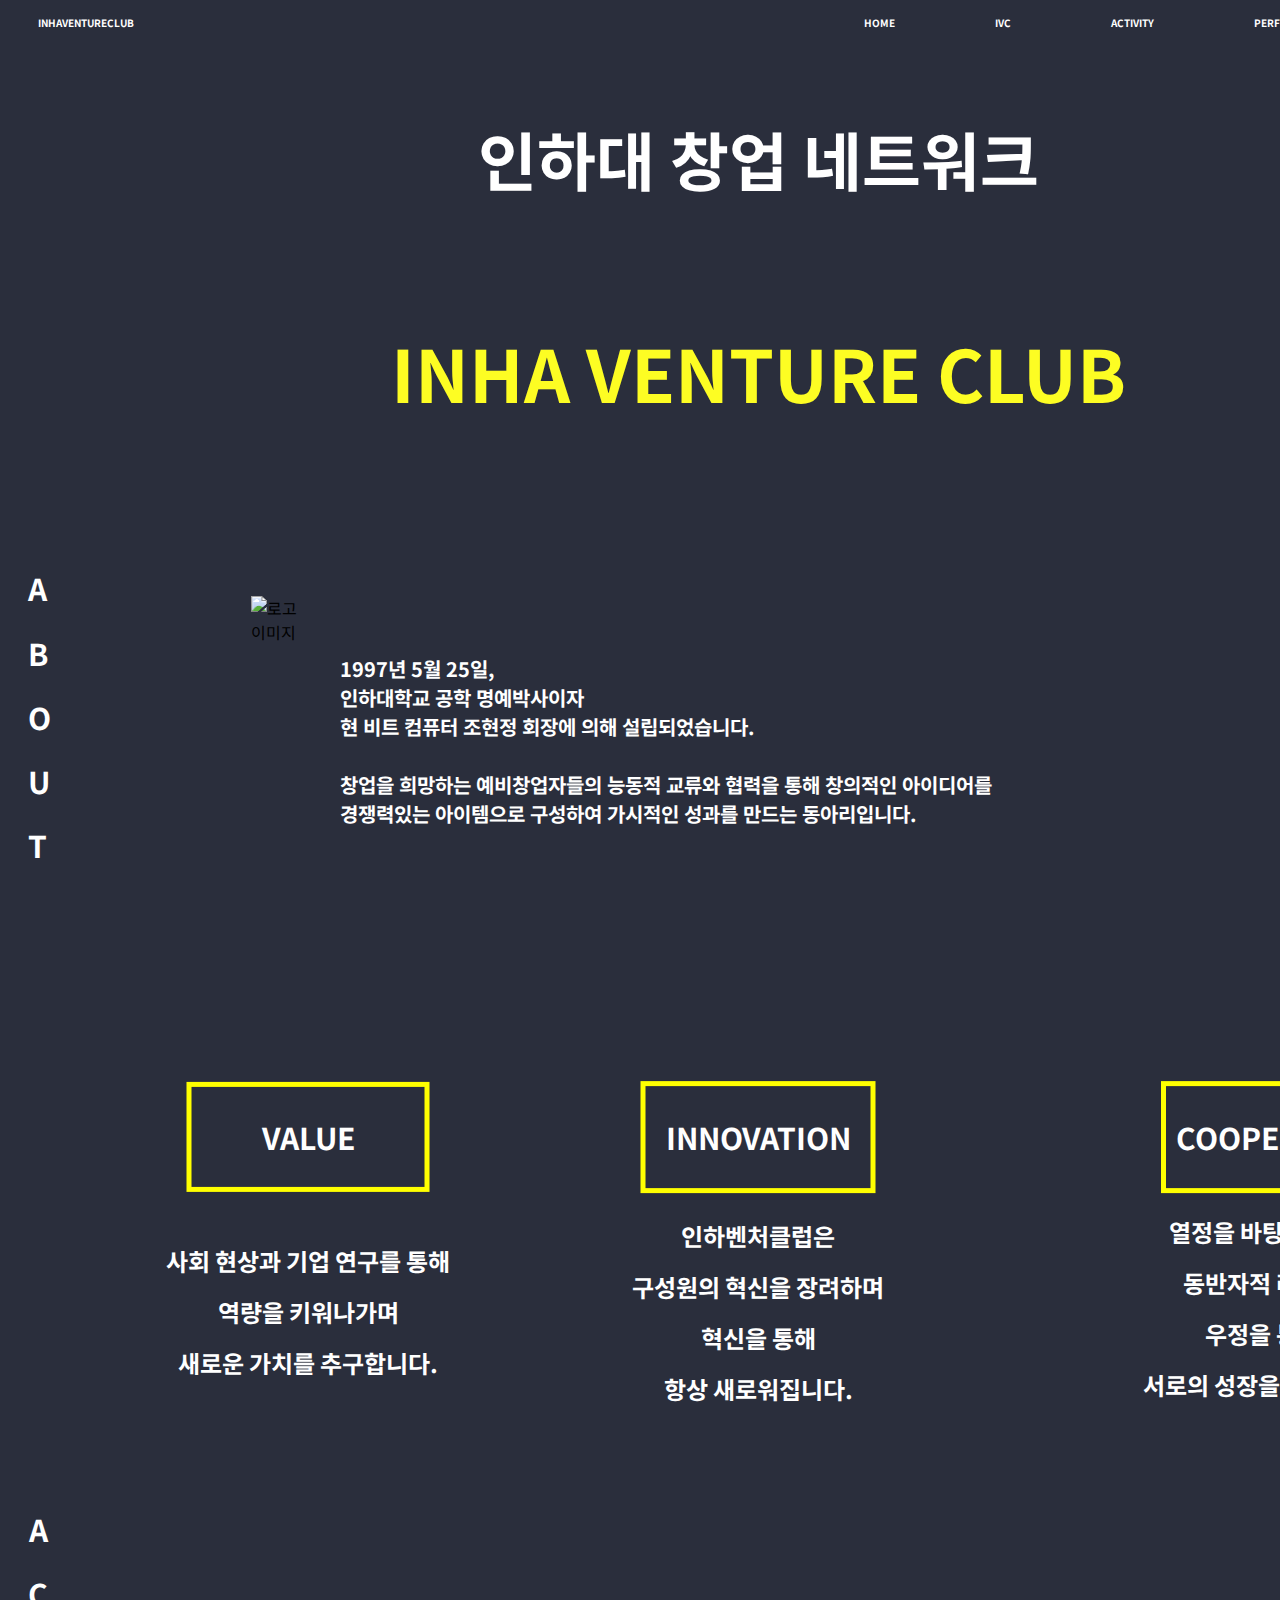
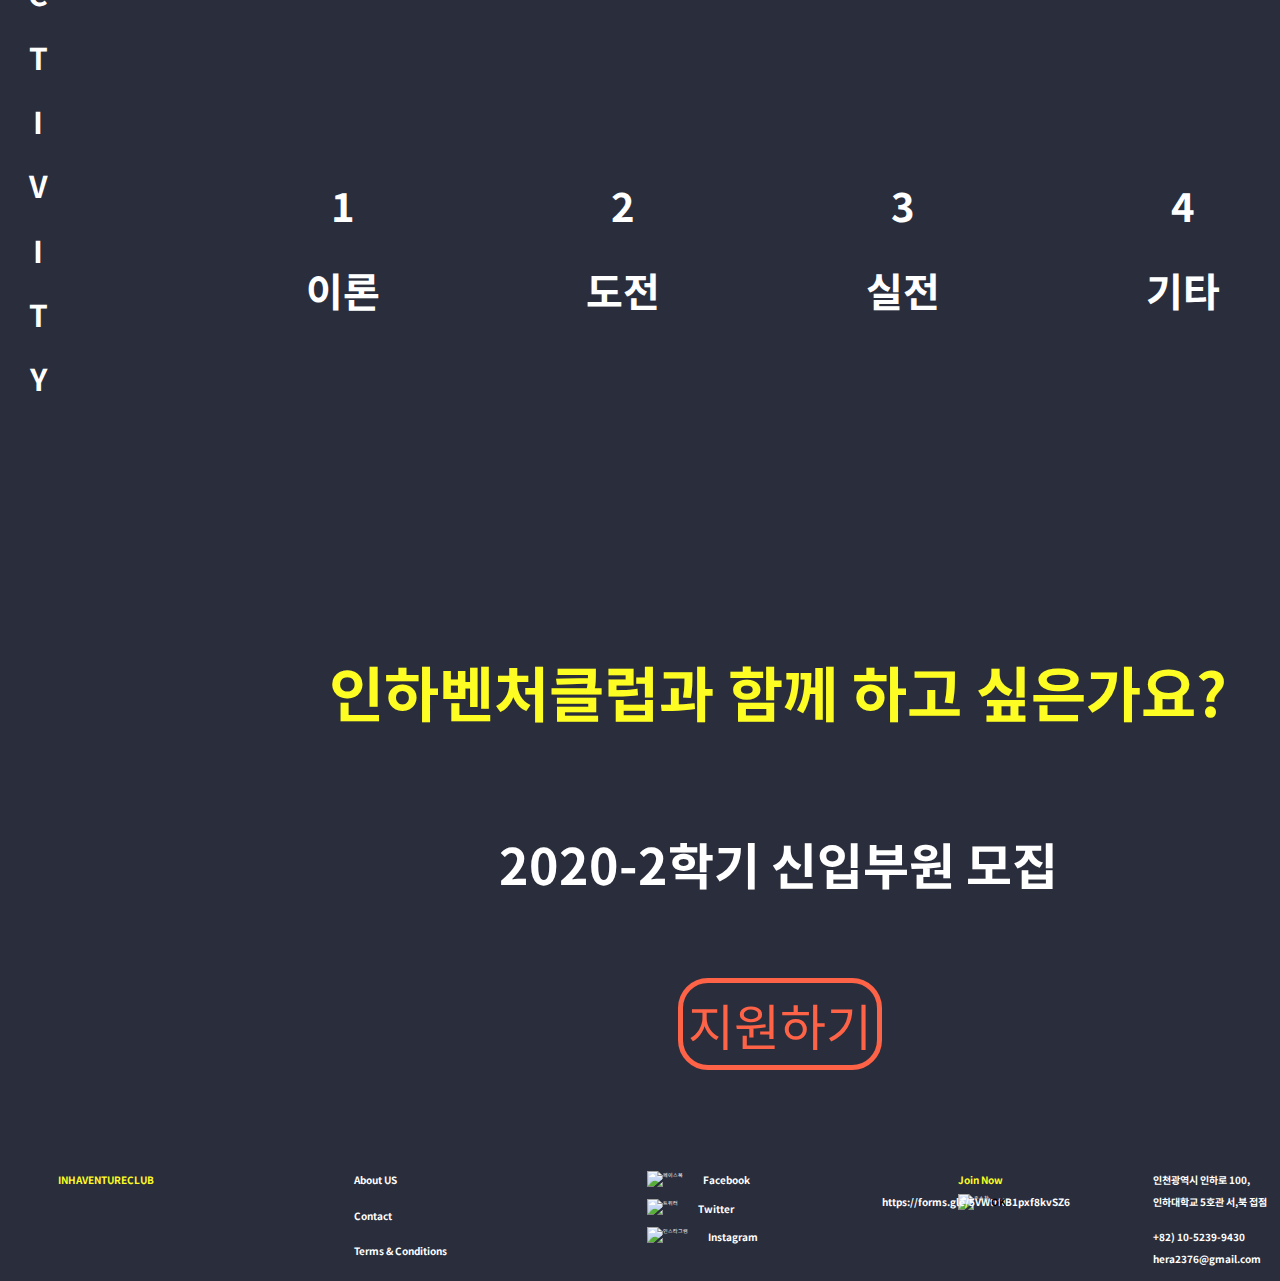
==== index.html @ 72e023e8 "start" ====
<!DOCTYPE html>
<html>
<head>
    <meta charset="UTF-8">
    <link href="https://fonts.googleapis.com/css2?family=Noto+Sans+KR&display=swap" rel="stylesheet">
<title>인하벤처클럽</title>
    <style>
        body{
            background-color: #2a2e3c;
            width :1000px;
            font-family: 'Noto Sans KR', sans-serif;

        }
        .img{
            position: relative;
            background-image: url(eagle.png);
            height: 500px;
            width: 1500px;
            background-size: cover;
        }
        .join1{
            position: relative;
            background-size: cover;
        }
        .join2{
            position: absolute;
            top:45%;
            left:41%;
            transform: translate(-50%, -50%);
            font-size:5px;
            color: white;
            z-index: 2;

        }
        .join3{
            position: absolute;
            top:45%;
            left:90%;
            transform: translate(-50%, -50%);
            font-size:5px;
            z-index: 2;
            color: black;
        }

        .img .content{
            position: absolute;
            top:50%;
            left:50%;
            transform: translate(-50%, -50%);
            font-size:2rem;
            color: white;
            z-index: 2;
            text-align: center;
        }

        .img .content1{
            position: absolute;
            top:65%;
            left:50%;
            transform: translate(-50%, -50%);
            font-size:3rem;
            color: #fdfd23;
            z-index: 2;
            text-align: center;
        }

        .img1{
            position: relative;
            background-image: url(main.png);
            height: 500px;
            width: 1500px;
            margin-top: 100px;
            background-size: cover;
        }
        .img1 .content2{
            position: absolute;
            top:30%;
            left:20%;
            transform: translate(-50%, -50%);
            font-size:15px;
            color: white;
            z-index: 2;
            padding-left: 70px;
            padding-right: 70px;
            padding-top: 8px;
            padding-bottom: 8px;
            text-align: center;
            border : solid 5px yellow;
        }
        .img1 .content2:hover{
            color: skyblue;
            border : 5px solid skyblue
        }
        .img1 .content3:hover{
            color: skyblue;
            border : 5px solid skyblue
        }
        .img1 .content4:hover{
            color: skyblue;
            border : 5px solid skyblue
        }

        .img1 .content21 {
            position: absolute;
            top: 65%;
            left: 20%;
            transform: translate(-50%, -50%);
            font-size: 12px;
            color: white;
            z-index: 2;
            padding-left: 110px;
            padding-right: 110px;
            padding-top: 8px;
            padding-bottom: 8px;
            text-align: center;}


        .img1 .content3{
            position: absolute;
            top:30%;
            left:50%;
            transform: translate(-50%, -50%);
            font-size:20px;
            color: white;
            z-index: 2;
            padding-left: 20px;
            padding-right: 20px;
            padding-top: 4px;
            padding-bottom: 4px;
            text-align: center;
            border : solid 5px yellow;
        }
        .img1 .content31{
            position: absolute;
            top:65%;
            left:50%;
            transform: translate(-50%, -50%);
            font-size:12px;
            color: white;
            z-index: 2;
            padding-left: 110px;
            padding-right: 110px;
            padding-top: 8px;
            padding-bottom: 8px;
            text-align: center;
        }
        .img1 .content4{
            position: absolute;
            top:30%;
            left:85%;
            transform: translate(-50%, -50%);
            font-size:20px;
            color: white;
            z-index: 2;
            padding-left: 10px;
            padding-right: 10px;
            padding-top: 4px;
            padding-bottom: 4px;
            text-align: center;
            border : solid 5px yellow;
        }

        .img1 .content41{
            position: absolute;
            top:70%;
            left:80%;
            transform: translate(-25%, -63%);
            font-size:12px;
            color: white;
            z-index: 2;
            text-align: center;
        }
        .img1 .st{
            position: absolute;
            left: 97%;

            z-index: 2;
            font-size:15px;
            color: white;
            text-align: center;
        }
        .yo .st1{
            font-size:15px;
            color: white;
            z-index: 2;
           margin-left: 20px;

        }



        #intro1{
            width: 100%;
            height: 80px;

            font-size: 60px;
            text-align: center;
            color: #fdfd23;

        }
        #intro2{
            width: 100%;
            height: 67px;
            font-size: 50px;
            text-align: center;
            color: #ffffff;
        }

        .yo p{
            font-size:20px;
            color:white;
            font-weight:bold;
            height: 250px;
            width: 1250px;
            margin-top: 50px;
    margin-left: 40px;


        }

#test_btn1{
    border-top-left-radius:30px;
    border-bottom-left-radius:30px;
    border-bottom-right-radius:30px;
    border-top-right-radius:30px;
    margin-right:-4px;
    font-size:50px;
    font-family: 'Noto Sans KR', sans-serif;
}
#btn_group button{
    border:5px solid tomato;
    background-color: rgba(0,0,0,0);
    color:tomato;
    padding:5px;
    transition: 0.5s;
    transition-duration: 0.5s;


}
#btn_group button:hover{
    color:#ffd700;
    border:5px solid #ffd700;

}

        .img51{
            position: relative;
            background-image: url(i1.png);
            margin-top: 60px;
            height: 600px;
            width: 250px;

            background-size: cover;
            display:inline-block;

        }
        .img51:hover{
            filter: brightness(200%);
        }
        .img51 .content51{
            position: absolute;
            top:50%;
            left:50%;
            transform: translate(-50%, -50%);
            font-size:20px;
            color: white;
            z-index: 3;
            text-align: center;



        }
        .wrap .st2{

            font-size:15px;
            color: white;
            z-index: 2;
            margin-left: 20px;
        }

        .img52{
            position: relative;
            background-image: url(i2.png);
            margin-left: 30px;
            margin-top: 60px;
            height: 600px;
            width: 250px;
            background-size: cover;
            display:inline-block;
        }
        .img52:hover{
            filter: brightness(200%);
        }
        .img52 .content52{
            position: absolute;
            top:50%;
            left:50%;
            transform: translate(-50%, -50%);
            font-size:20px;
            color: white;
            z-index: 2;
            text-align: center;

        }
        .img53{
            position: relative;
            background-image: url(i3.png);
            margin-left: 30px;
            margin-top: 60px;
            height: 600px;
            width: 250px;
            background-size: cover;
            display:inline-block;
        }
        .img53:hover{
            filter: brightness(200%);
        }
        .img53 .content53{
            position: absolute;
            top:50%;
            left:50%;
            transform: translate(-50%, -50%);
            font-size:20px;
            color: white;
            z-index: 1;
            text-align: center;

        }
        .img54{
            position: relative;
            background-image: url(i4.png);
            margin-left: 30px;
            margin-top: 60px;
            height: 600px;
            width: 250px;
            background-size: cover;
            display:inline-block;
        }
        .img54:hover{
            filter: brightness(200%);
        }
        .img54 .content54{
            position: absolute;
            top:50%;
            left:50%;
            transform: translate(-50%, -50%);
            font-size:20px;
            color: white;
            z-index: 2;
            text-align: center;

        }
        .wrap{
          display: flex;
            text-align: center;
        }
        .yo{
            display:flex;
        }
        .logo1{
            margin-left: 200px;
            margin-top: 50px;
        }
        .last1{
            display: flex;

        }
        .last1 .st3{
            font-size:15px;
            color: white;
            z-index: 2;
            margin-left: 1450px;
            margin-top: 50px;
        }
        .last1 .last{
            display: inline-block;
            position: absolute;
           margin-left: 270px;
        }
        .bot{
            margin-top: 100px;
            color: white;
            font-size: 5px;
            display: flex;
            width: 1500px;
        }
        .bot1{
            margin-left: 50px;
            color: #fdfd23;
        }
        .bot2{
            margin-left: 200px;

        }
        .bot3{
            margin-left: 200px;

        }
        .bot4{
            margin-left: 200px;

        }
        .bot5{
            margin-left: 150px;

         }
        .bi1{
            display: flex;
        }
        .bi1 .bi1t{
            margin-left: 20px;
        }
        .bi2{
            display: flex;
        }
        .bi2 .bi2t{
            margin-left: 20px;
        }
        .bi3{
            display: flex;
        }
        .bi3 .bi3t{
            margin-left: 20px;
        }
        .ib1{
            margin-top: 5px;
        }
        .ib2{
            margin-top: 5px;
        }
        .ib3{
            margin-top: 5px;
        }
        .join{
            color: #fdfd23;
        }
        .de{display: flex;
            margin-left: 170px;
        }
        .up{
            display: flex;
            font-size: 7px;
            color: white;
            margin-bottom: 10px;
        }
        .up .up0{
            margin-right: 550px;
            margin-left: 30px;
        }
        .up .up1{
            margin-left: 180px;
        }
        .up .up2{
            margin-left: 100px;
        }
        .up .up3{
            margin-left: 100px;
        }
        .up .up4{
            margin-left: 100px;
        }
        .up .up5{
            margin-left: 100px;
        }
        a:link {text-decoration: none; font-size: 5px; color: white; }
        a:visited {text-decoration: none; color: white; }
        a:active {text-decoration: none; color: white; }
        a:hover {text-decoration: none; color: orange; }


    </style>

</head>

<body>
<div class="up">
    <div class ="up0">
        <a href="index.html"><h1>INHAVENTURECLUB</h1></a>
    </div>
    <div class="up1">
        <a href="index.html"><h1>HOME</h1></a>
    </div>
    <div class="up2">
        <a href="index.html"><h1>IVC</h1></a>
    </div>
    <div class="up3">
        <a href="index.html"><h1>ACTIVITY</h1></a>
    </div>
    <div class="up4">
        <a href="index.html"><h1>PERFORMANCE</h1></a>
    </div>
    <div class="up5">
        <a href="index.html"><h1>NEWS</h1></a>
    </div>
</div>
<div class="img" >
    <div class="content"  >
        <h1>인하대 창업 네트워크</h1><br><br><br><br><br><br>
    </div>
        <div class="content1">
        <h2>INHA VENTURE CLUB</h2>

    </div>
</div>
<div class="yo">
<div class="st1" >
    <h1>A</h1><h1>B</h1><h1>O</h1><h1>U</h1><h1>T</h1>
</div>
<div class="logo1">
<img src="logo.png" alt="로고이미지" width="270px" height="270px" >
</div>
    <p>
    <br><br>
1997년 5월 25일,<br>
    인하대학교 공학 명예박사이자<br>
    현 비트 컴퓨터 조현정 회장에 의해 설립되었습니다.<br><br>
    창업을 희망하는 예비창업자들의 능동적 교류와 협력을 통해 창의적인 아이디어를 경쟁력있는 아이템으로 구성하여
    가시적인 성과를 만드는 동아리입니다.
</p>
</div>
<div class="img1">
    <div class="st" >
        <h1>V</h1><h1>I</h1><h1>S</h1><h1>I</h1><h1>O</h1><h1>N</h1>
    </div>
    <div class="content2">
        <h1>VALUE</h1>
    </div>
    <div class="content21">
        <h1>사회 현상과 기업 연구를 통해</h1>
        <h1>역량을 키워나가며</h1>
        <h1>새로운 가치를 추구합니다.</h1>
    </div>
    <div class="content3">
        <h2>INNOVATION</h2>
    </div>
    <div class="content31">
        <h1>인하벤처클럽은</h1>
        <h1>구성원의 혁신을 장려하며</h1>
        <h1>혁신을 통해</h1>
        <h1>항상 새로워집니다.</h1>
    </div>
    <div class="content4">
        <h2>COOPERATION</h2>
    </div>
    <div class="content41">
        <h1>열정을 바탕으로 뭉쳐 </h1>
        <h1>동반자적 라이벌적</h1>
        <h1>우정을 통하여</h1>
        <h1>서로의 성장을 도모합니다.</h1>
    </div>
</div>
    <div class="wrap">
        <div class="st2" >
            <h1>A</h1><h1>C</h1><h1>T</h1><h1>I</h1><h1>V</h1><h1>I</h1><h1>T</h1><h1>Y</h1>
        </div>
        <div class="de">
    <div class="img51">

    <div class ="content51" >
        <h1>1</h1>
        <h1>이론</h1>
    </div>
    </div>
    <div class ="img52">
    <div class ="content52">
        <h1>2</h1>
        <h1>도전</h1>
    </div>
    </div>

        <div class ="img53">
    <div class ="content53">
        <h1>3</h1>
        <h1>실전</h1>
    </div>
     </div>

     <div class ="img54">
    <div class ="content54">
        <h1>4</h1>
        <h1>기타</h1>
        </div>
    </div>
</div>
    </div>

<div class="last1">
    <div class="st3" >
        <h1>C</h1><h1>O</h1><h1>N</h1><h1>T</h1><h1>A</h1><h1>C</h1><h1>T</h1>
    </div>
<div class="last" style="width: 1000px">
<div>
    <h5 id="intro1" >인하벤처클럽과 함께 하고 싶은가요?</h5>
    <h5 id="intro2">2020-2학기 신입부원 모집</h5>
</div>

    <div id="btn_group" style="text-align: center">
        <a href=https://docs.google.com/forms/d/e/1FAIpQLSdSGxU7N3dduKYbQwfWUfFiSwfqQGoXNX9M0dOvYwYm5qp2Rg/formResponse target="_blank"> <button id="test_btn1">지원하기</button></a>
    </div>
</div>
</div>
<div class="bot">
    <div class ="bot1">
    <h1>INHAVENTURECLUB</h1>
    </div>
    <div class ="bot2">
        <div id="top"><a href="https://local.sec.samsung.com/comLocal/sec/dps/centerMain.do"><h1>About US</h1></a></div>

        <br><div id="center"><a href="."><h1>Contact</h1></a></div><br>
        <div id="bottom"><a href="."><h1>Terms & Conditions</h1></a></div>
    </div>

    <div class ="bot3">
        <div class ="bi1">
            <div class ="ib1">
                <a href=https://local.sec.samsung.com/comLocal/sec/dps/centerMain.do" target="_blank"><img src="facebook.PNG" alt="페이스북" width="15pt" height="15pt"></a>
            </div>
                <div class="bi1t">
                    <a href="https://local.sec.samsung.com/comLocal/sec/dps/centerMain.do" target="_blank"><h1>Facebook</h1></a>
        </div>
        </div>
        <div class ="bi2">
            <div class ="ib2">
                <a href="https://local.sec.samsung.com/comLocal/sec/dps/centerMain.do" target="_blank"><img src="twitter.PNG" alt="트위터"  width="15pt" height="15pt"></a>
            </div>
            <div class="bi2t">
                <a href="https://local.sec.samsung.com/comLocal/sec/dps/centerMain.do" target="_blank"><h1>Twitter</h1></a>
            </div>
        </div>
            <div class ="bi3">

                <div class ="ib3">
                    <a href="https://local.sec.samsung.com/comLocal/sec/dps/centerMain.do" target="_blank"> <img src="instagram.PNG" alt="인스타그램"  width="15pt" height="15pt"></a>
                </div>

                    <div class="bi3t">
                        <a href="https://local.sec.samsung.com/comLocal/sec/dps/centerMain.do" target="_blank"><h1>Instagram</h1></a>
                    </div>
            </div>
    </div>
    
    <div class ="bot4">
        <div class ="join">
        <h1>Join Now</h1>
        </div>

        <div class="join1">
        <img src="address.png" alt="주소창" width="250px" height="30px">

            <div class="join2">
                <a href ="https://docs.google.com/forms/d/e/1FAIpQLSdSGxU7N3dduKYbQwfWUfFiSwfqQGoXNX9M0dOvYwYm5qp2Rg/formResponse" target ="_blank"><h1>https://forms.gle/5VWtrNB1pxf8kvSZ6</h1></a>
            </div>

            <div class="join3">
                <a href=https://docs.google.com/forms/d/e/1FAIpQLSdSGxU7N3dduKYbQwfWUfFiSwfqQGoXNX9M0dOvYwYm5qp2Rg/formResponse target ="_blank" > <h1 style = color:black>OK</h1></a>
            </div>

        </div>

    </div>

    <div class ="bot5">
        <h1>인천광역시 인하로 100,</h1>
        <h1>인하대학교 5호관 서,북 접점</h1><br>
        <h1>+82) 10-5239-9430</h1>
        <h1>hera2376@gmail.com</h1>
    </div>
</div>

</body>

</html>
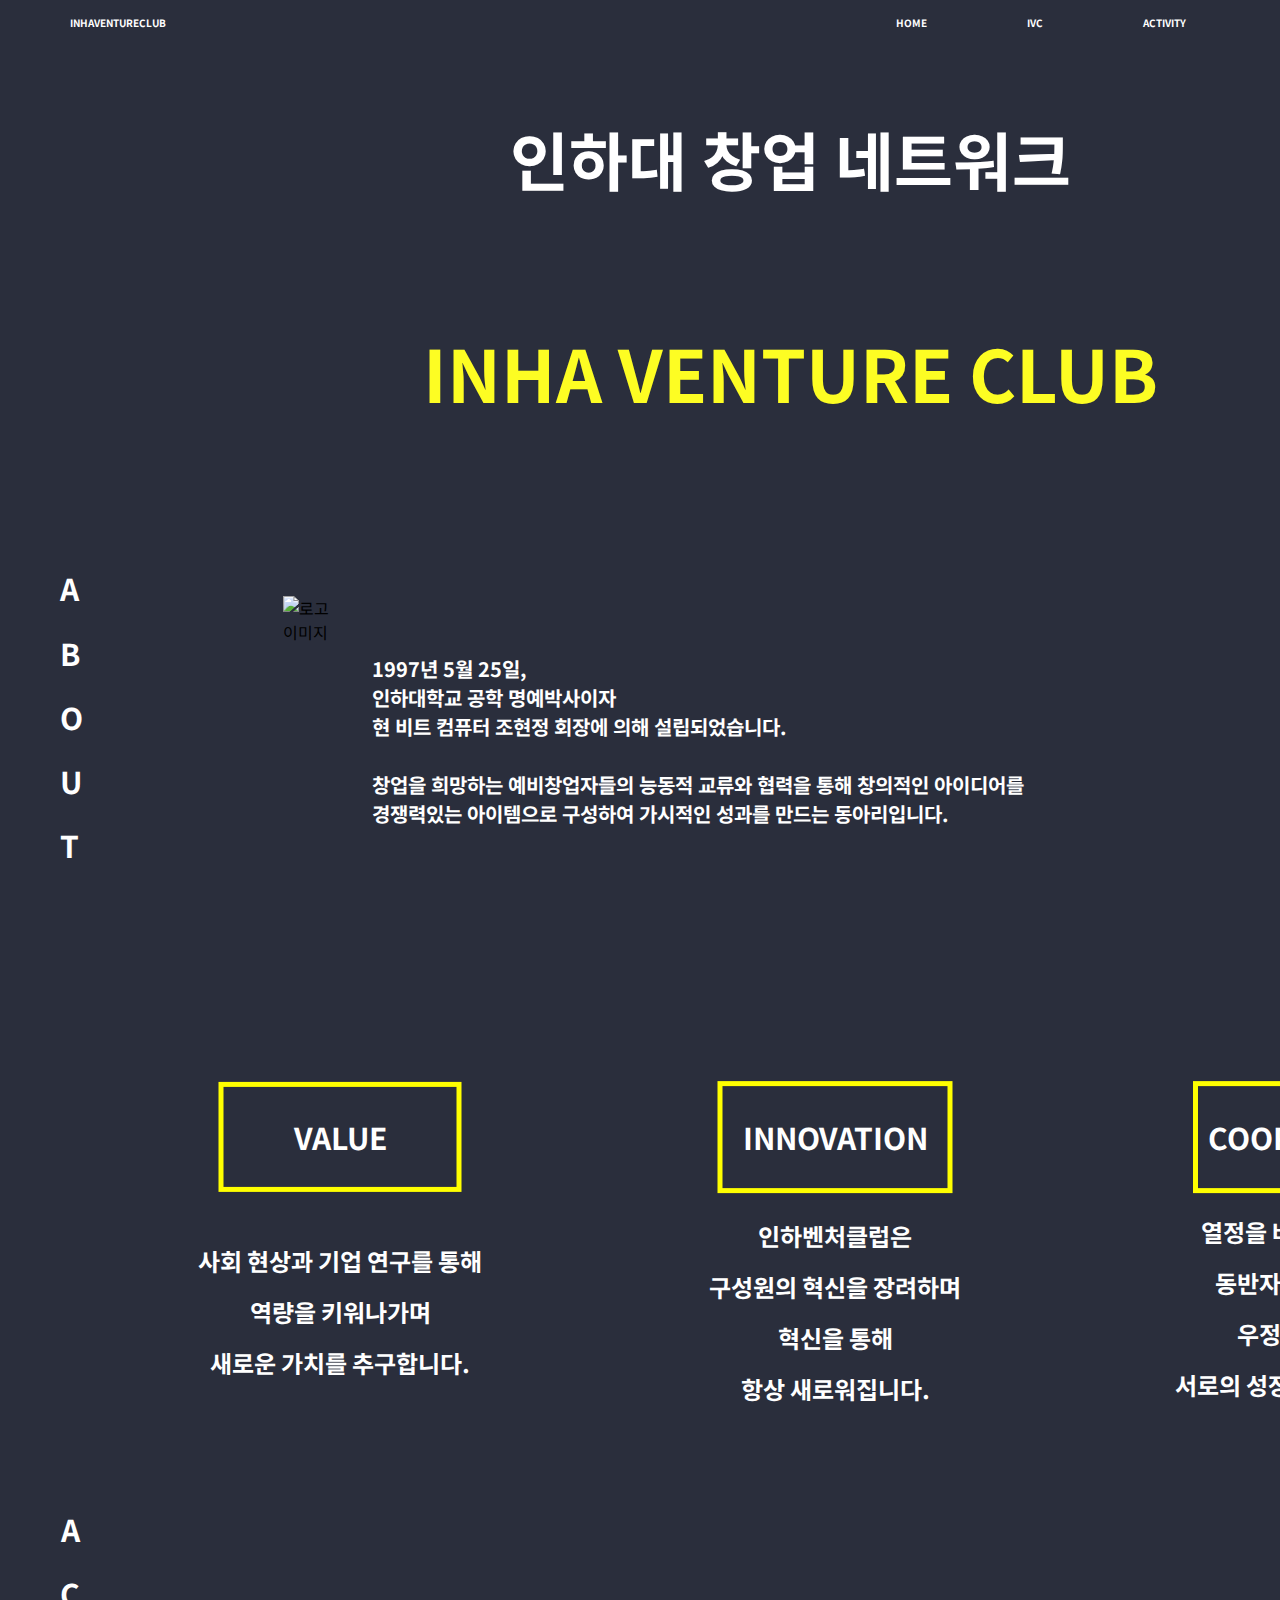
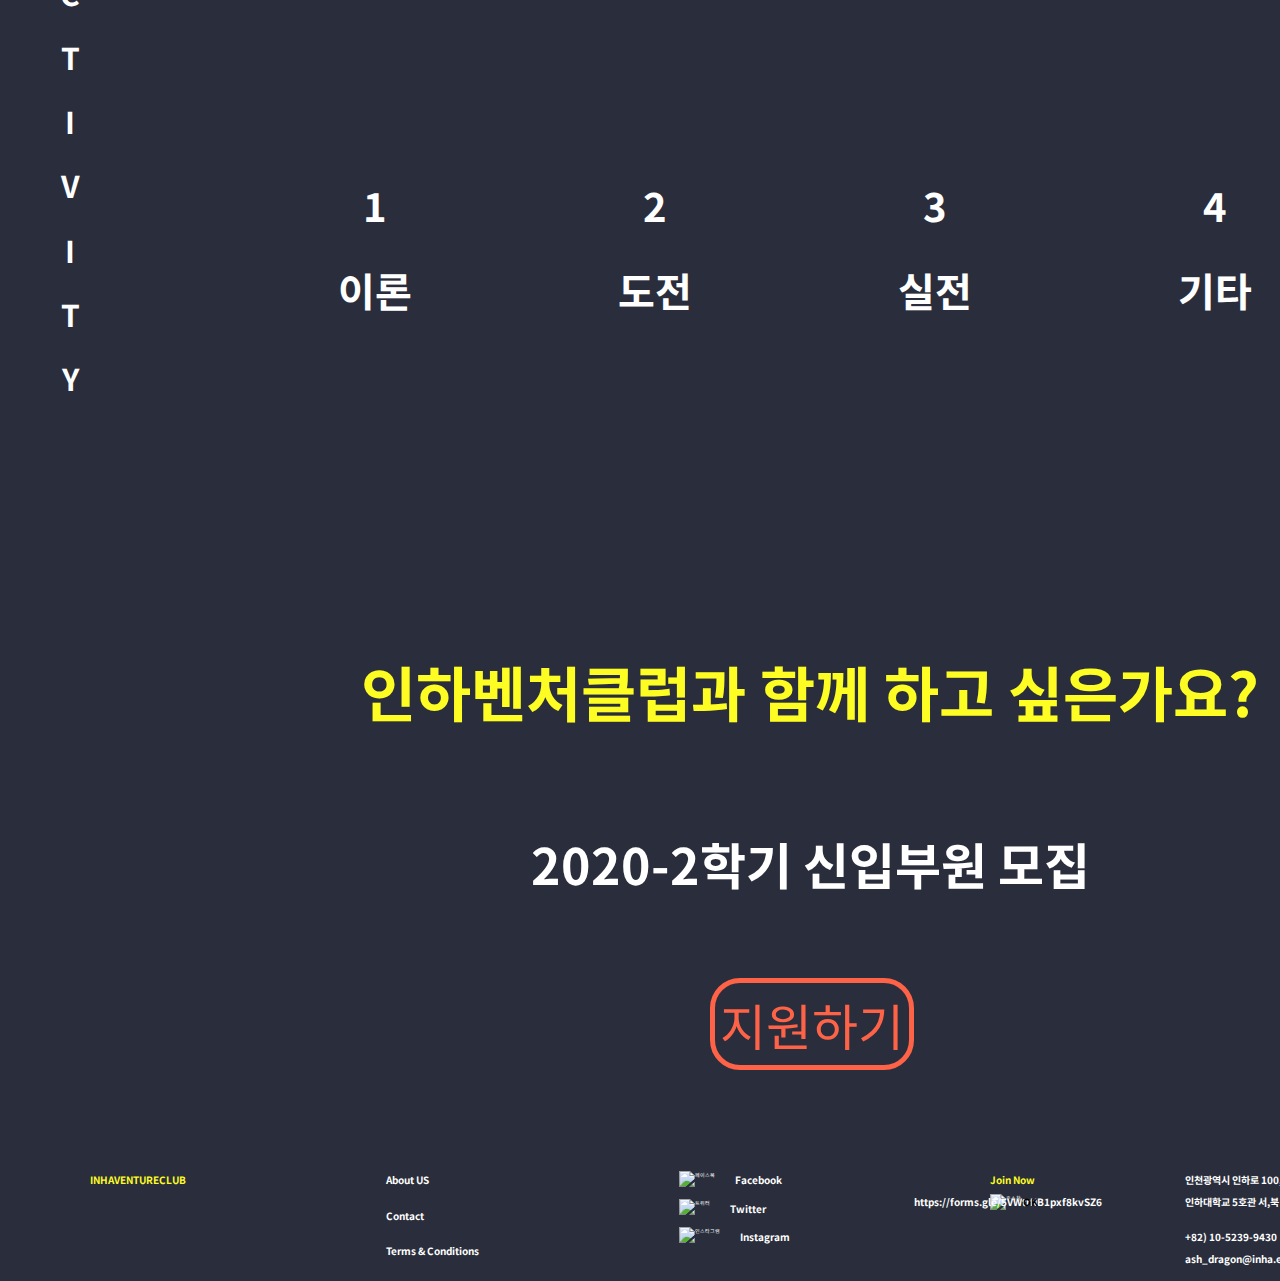
==== commit 6f941697: "Update index.html" ====
--- a/index.html
+++ b/index.html
@@ -9,6 +9,7 @@
             background-color: #2a2e3c;
             width :1000px;
             font-family: 'Noto Sans KR', sans-serif;
+            margin-left: 40px;
 
         }
         .img{
@@ -118,7 +119,7 @@
         .img1 .content3{
             position: absolute;
             top:30%;
-            left:50%;
+            left:53%;
             transform: translate(-50%, -50%);
             font-size:20px;
             color: white;
@@ -133,7 +134,7 @@
         .img1 .content31{
             position: absolute;
             top:65%;
-            left:50%;
+            left:53%;
             transform: translate(-50%, -50%);
             font-size:12px;
             color: white;
@@ -487,10 +488,10 @@
         <a href="index.html"><h1>ACTIVITY</h1></a>
     </div>
     <div class="up4">
-        <a href="index.html"><h1>PERFORMANCE</h1></a>
+        <a href="javascript:alert('곧 업데이트 예정입니다.');"><h1>PERFORMANCE</h1></a>
     </div>
     <div class="up5">
-        <a href="index.html"><h1>NEWS</h1></a>
+        <a href="javascript:alert('곧 업데이트 예정입니다.');"><h1>NEWS</h1></a>
     </div>
 </div>
 <div class="img" >
@@ -604,7 +605,7 @@
     <h1>INHAVENTURECLUB</h1>
     </div>
     <div class ="bot2">
-        <div id="top"><a href="https://local.sec.samsung.com/comLocal/sec/dps/centerMain.do"><h1>About US</h1></a></div>
+        <div id="top"><a href=""><h1>About US</h1></a></div>
 
         <br><div id="center"><a href="."><h1>Contact</h1></a></div><br>
         <div id="bottom"><a href="."><h1>Terms & Conditions</h1></a></div>
@@ -613,28 +614,28 @@
     <div class ="bot3">
         <div class ="bi1">
             <div class ="ib1">
-                <a href=https://local.sec.samsung.com/comLocal/sec/dps/centerMain.do" target="_blank"><img src="facebook.PNG" alt="페이스북" width="15pt" height="15pt"></a>
+                <a href="" target="_blank"><img src="facebook.PNG" alt="페이스북" width="15pt" height="15pt"></a>
             </div>
                 <div class="bi1t">
-                    <a href="https://local.sec.samsung.com/comLocal/sec/dps/centerMain.do" target="_blank"><h1>Facebook</h1></a>
+                    <a href="" target="_blank"><h1>Facebook</h1></a>
         </div>
         </div>
         <div class ="bi2">
             <div class ="ib2">
-                <a href="https://local.sec.samsung.com/comLocal/sec/dps/centerMain.do" target="_blank"><img src="twitter.PNG" alt="트위터"  width="15pt" height="15pt"></a>
+                <a href="" target="_blank"><img src="twitter.PNG" alt="트위터"  width="15pt" height="15pt"></a>
             </div>
             <div class="bi2t">
-                <a href="https://local.sec.samsung.com/comLocal/sec/dps/centerMain.do" target="_blank"><h1>Twitter</h1></a>
+                <a href="" target="_blank"><h1>Twitter</h1></a>
             </div>
         </div>
             <div class ="bi3">
 
                 <div class ="ib3">
-                    <a href="https://local.sec.samsung.com/comLocal/sec/dps/centerMain.do" target="_blank"> <img src="instagram.PNG" alt="인스타그램"  width="15pt" height="15pt"></a>
+                    <a href ="" target="_blank"> <img src="instagram.PNG" alt="인스타그램"  width="15pt" height="15pt"></a>
                 </div>
 
                     <div class="bi3t">
-                        <a href="https://local.sec.samsung.com/comLocal/sec/dps/centerMain.do" target="_blank"><h1>Instagram</h1></a>
+                        <a href="" target="_blank"><h1>Instagram</h1></a>
                     </div>
             </div>
     </div>
@@ -663,10 +664,10 @@
         <h1>인천광역시 인하로 100,</h1>
         <h1>인하대학교 5호관 서,북 접점</h1><br>
         <h1>+82) 10-5239-9430</h1>
-        <h1>hera2376@gmail.com</h1>
+        <h1>ash_dragon@inha.edu</h1>
     </div>
 </div>
 
 </body>
 
-</html>+</html>
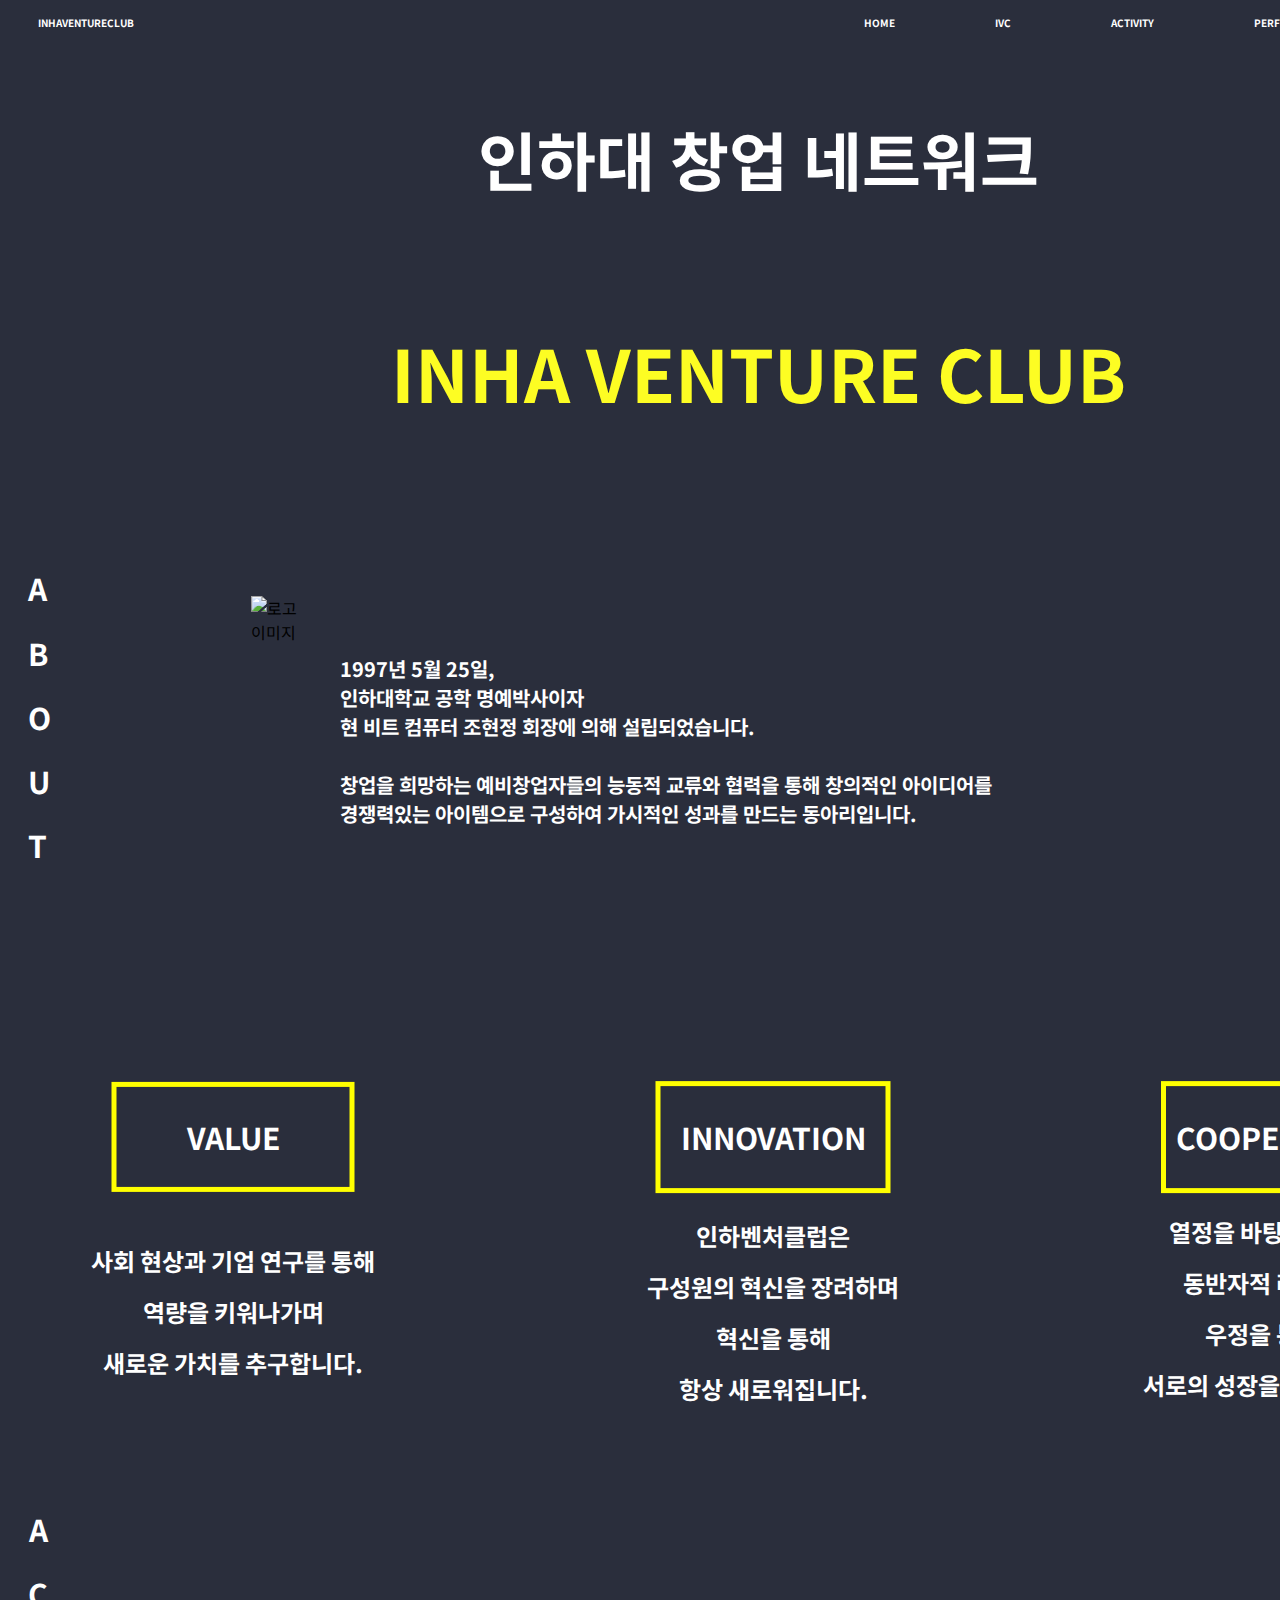
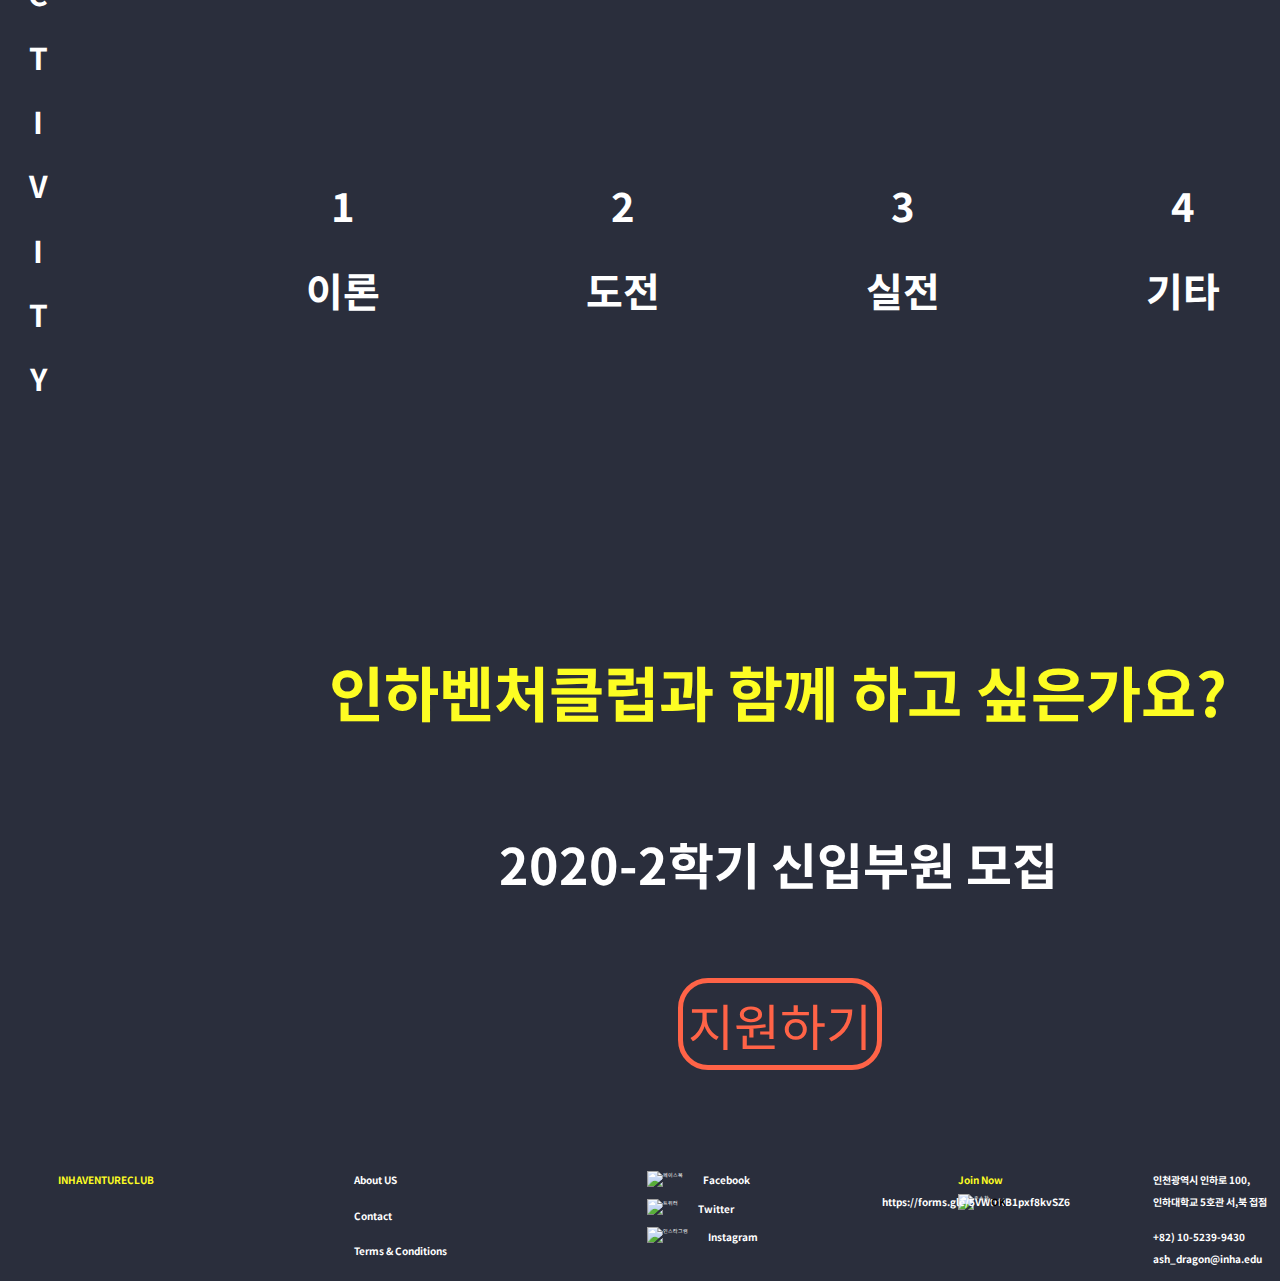
==== commit 99857635: "Update index.html" ====
--- a/index.html
+++ b/index.html
@@ -3,13 +3,13 @@
 <head>
     <meta charset="UTF-8">
     <link href="https://fonts.googleapis.com/css2?family=Noto+Sans+KR&display=swap" rel="stylesheet">
-<title>인하벤처클럽</title>
+    <title>인하벤처클럽</title>
     <style>
         body{
             background-color: #2a2e3c;
             width :1000px;
             font-family: 'Noto Sans KR', sans-serif;
-            margin-left: 40px;
+    
 
         }
         .img{
@@ -76,7 +76,7 @@
         .img1 .content2{
             position: absolute;
             top:30%;
-            left:20%;
+            left:15%;
             transform: translate(-50%, -50%);
             font-size:15px;
             color: white;
@@ -104,7 +104,7 @@
         .img1 .content21 {
             position: absolute;
             top: 65%;
-            left: 20%;
+            left:15%;
             transform: translate(-50%, -50%);
             font-size: 12px;
             color: white;
@@ -119,7 +119,7 @@
         .img1 .content3{
             position: absolute;
             top:30%;
-            left:53%;
+            left:51%;
             transform: translate(-50%, -50%);
             font-size:20px;
             color: white;
@@ -134,7 +134,7 @@
         .img1 .content31{
             position: absolute;
             top:65%;
-            left:53%;
+            left:51%;
             transform: translate(-50%, -50%);
             font-size:12px;
             color: white;
@@ -184,7 +184,7 @@
             font-size:15px;
             color: white;
             z-index: 2;
-           margin-left: 20px;
+            margin-left: 20px;
 
         }
 
@@ -214,35 +214,35 @@
             height: 250px;
             width: 1250px;
             margin-top: 50px;
-    margin-left: 40px;
-
-
-        }
-
-#test_btn1{
-    border-top-left-radius:30px;
-    border-bottom-left-radius:30px;
-    border-bottom-right-radius:30px;
-    border-top-right-radius:30px;
-    margin-right:-4px;
-    font-size:50px;
-    font-family: 'Noto Sans KR', sans-serif;
-}
-#btn_group button{
-    border:5px solid tomato;
-    background-color: rgba(0,0,0,0);
-    color:tomato;
-    padding:5px;
-    transition: 0.5s;
-    transition-duration: 0.5s;
-
-
-}
-#btn_group button:hover{
-    color:#ffd700;
-    border:5px solid #ffd700;
-
-}
+            margin-left: 40px;
+
+
+        }
+
+        #test_btn1{
+            border-top-left-radius:30px;
+            border-bottom-left-radius:30px;
+            border-bottom-right-radius:30px;
+            border-top-right-radius:30px;
+            margin-right:-4px;
+            font-size:50px;
+            font-family: 'Noto Sans KR', sans-serif;
+        }
+        #btn_group button{
+            border:5px solid tomato;
+            background-color: rgba(0,0,0,0);
+            color:tomato;
+            padding:5px;
+            transition: 0.5s;
+            transition-duration: 0.5s;
+
+
+        }
+        #btn_group button:hover{
+            color:#ffd700;
+            border:5px solid #ffd700;
+
+        }
 
         .img51{
             position: relative;
@@ -352,7 +352,7 @@
 
         }
         .wrap{
-          display: flex;
+            display: flex;
             text-align: center;
         }
         .yo{
@@ -376,7 +376,7 @@
         .last1 .last{
             display: inline-block;
             position: absolute;
-           margin-left: 270px;
+            margin-left: 270px;
         }
         .bot{
             margin-top: 100px;
@@ -404,7 +404,7 @@
         .bot5{
             margin-left: 150px;
 
-         }
+        }
         .bi1{
             display: flex;
         }
@@ -488,36 +488,36 @@
         <a href="index.html"><h1>ACTIVITY</h1></a>
     </div>
     <div class="up4">
-        <a href="javascript:alert('곧 업데이트 예정입니다.');"><h1>PERFORMANCE</h1></a>
+        <a href="javascript:alert('업데이트 예정입니다.');"><h1>PERFORMANCE</h1></a>
     </div>
     <div class="up5">
-        <a href="javascript:alert('곧 업데이트 예정입니다.');"><h1>NEWS</h1></a>
+        <a href="javascript:alert('업데이트 예정입니다.');"><h1>NEWS</h1></a>
     </div>
 </div>
 <div class="img" >
     <div class="content"  >
         <h1>인하대 창업 네트워크</h1><br><br><br><br><br><br>
     </div>
-        <div class="content1">
+    <div class="content1">
         <h2>INHA VENTURE CLUB</h2>
 
     </div>
 </div>
 <div class="yo">
-<div class="st1" >
-    <h1>A</h1><h1>B</h1><h1>O</h1><h1>U</h1><h1>T</h1>
-</div>
-<div class="logo1">
-<img src="logo.png" alt="로고이미지" width="270px" height="270px" >
-</div>
+    <div class="st1" >
+        <h1>A</h1><h1>B</h1><h1>O</h1><h1>U</h1><h1>T</h1>
+    </div>
+    <div class="logo1">
+        <img src="logo.png" alt="로고이미지" width="270px" height="270px" >
+    </div>
     <p>
-    <br><br>
-1997년 5월 25일,<br>
-    인하대학교 공학 명예박사이자<br>
-    현 비트 컴퓨터 조현정 회장에 의해 설립되었습니다.<br><br>
-    창업을 희망하는 예비창업자들의 능동적 교류와 협력을 통해 창의적인 아이디어를 경쟁력있는 아이템으로 구성하여
-    가시적인 성과를 만드는 동아리입니다.
-</p>
+        <br><br>
+        1997년 5월 25일,<br>
+        인하대학교 공학 명예박사이자<br>
+        현 비트 컴퓨터 조현정 회장에 의해 설립되었습니다.<br><br>
+        창업을 희망하는 예비창업자들의 능동적 교류와 협력을 통해 창의적인 아이디어를 경쟁력있는 아이템으로 구성하여
+        가시적인 성과를 만드는 동아리입니다.
+    </p>
 </div>
 <div class="img1">
     <div class="st" >
@@ -550,59 +550,59 @@
         <h1>서로의 성장을 도모합니다.</h1>
     </div>
 </div>
-    <div class="wrap">
-        <div class="st2" >
-            <h1>A</h1><h1>C</h1><h1>T</h1><h1>I</h1><h1>V</h1><h1>I</h1><h1>T</h1><h1>Y</h1>
-        </div>
-        <div class="de">
-    <div class="img51">
-
-    <div class ="content51" >
-        <h1>1</h1>
-        <h1>이론</h1>
-    </div>
-    </div>
-    <div class ="img52">
-    <div class ="content52">
-        <h1>2</h1>
-        <h1>도전</h1>
-    </div>
-    </div>
+<div class="wrap">
+    <div class="st2" >
+        <h1>A</h1><h1>C</h1><h1>T</h1><h1>I</h1><h1>V</h1><h1>I</h1><h1>T</h1><h1>Y</h1>
+    </div>
+    <div class="de">
+        <div class="img51">
+
+            <div class ="content51" >
+                <h1>1</h1>
+                <h1>이론</h1>
+            </div>
+        </div>
+        <div class ="img52">
+            <div class ="content52">
+                <h1>2</h1>
+                <h1>도전</h1>
+            </div>
+        </div>
 
         <div class ="img53">
-    <div class ="content53">
-        <h1>3</h1>
-        <h1>실전</h1>
-    </div>
-     </div>
-
-     <div class ="img54">
-    <div class ="content54">
-        <h1>4</h1>
-        <h1>기타</h1>
+            <div class ="content53">
+                <h1>3</h1>
+                <h1>실전</h1>
+            </div>
+        </div>
+
+        <div class ="img54">
+            <div class ="content54">
+                <h1>4</h1>
+                <h1>기타</h1>
+            </div>
         </div>
     </div>
 </div>
-    </div>
 
 <div class="last1">
     <div class="st3" >
         <h1>C</h1><h1>O</h1><h1>N</h1><h1>T</h1><h1>A</h1><h1>C</h1><h1>T</h1>
     </div>
-<div class="last" style="width: 1000px">
-<div>
-    <h5 id="intro1" >인하벤처클럽과 함께 하고 싶은가요?</h5>
-    <h5 id="intro2">2020-2학기 신입부원 모집</h5>
-</div>
-
-    <div id="btn_group" style="text-align: center">
-        <a href=https://docs.google.com/forms/d/e/1FAIpQLSdSGxU7N3dduKYbQwfWUfFiSwfqQGoXNX9M0dOvYwYm5qp2Rg/formResponse target="_blank"> <button id="test_btn1">지원하기</button></a>
-    </div>
-</div>
+    <div class="last" style="width: 1000px">
+        <div>
+            <h5 id="intro1" >인하벤처클럽과 함께 하고 싶은가요?</h5>
+            <h5 id="intro2">2020-2학기 신입부원 모집</h5>
+        </div>
+
+        <div id="btn_group" style="text-align: center">
+            <a href=https://docs.google.com/forms/d/e/1FAIpQLSdSGxU7N3dduKYbQwfWUfFiSwfqQGoXNX9M0dOvYwYm5qp2Rg/formResponse target="_blank"> <button id="test_btn1">지원하기</button></a>
+        </div>
+    </div>
 </div>
 <div class="bot">
     <div class ="bot1">
-    <h1>INHAVENTURECLUB</h1>
+        <h1>INHAVENTURECLUB</h1>
     </div>
     <div class ="bot2">
         <div id="top"><a href=""><h1>About US</h1></a></div>
@@ -616,9 +616,9 @@
             <div class ="ib1">
                 <a href="" target="_blank"><img src="facebook.PNG" alt="페이스북" width="15pt" height="15pt"></a>
             </div>
-                <div class="bi1t">
-                    <a href="" target="_blank"><h1>Facebook</h1></a>
-        </div>
+            <div class="bi1t">
+                <a href="" target="_blank"><h1>Facebook</h1></a>
+            </div>
         </div>
         <div class ="bi2">
             <div class ="ib2">
@@ -628,25 +628,25 @@
                 <a href="" target="_blank"><h1>Twitter</h1></a>
             </div>
         </div>
-            <div class ="bi3">
-
-                <div class ="ib3">
-                    <a href ="" target="_blank"> <img src="instagram.PNG" alt="인스타그램"  width="15pt" height="15pt"></a>
-                </div>
-
-                    <div class="bi3t">
-                        <a href="" target="_blank"><h1>Instagram</h1></a>
-                    </div>
-            </div>
-    </div>
-    
+        <div class ="bi3">
+
+            <div class ="ib3">
+                <a href ="" target="_blank"> <img src="instagram.PNG" alt="인스타그램"  width="15pt" height="15pt"></a>
+            </div>
+
+            <div class="bi3t">
+                <a href="" target="_blank"><h1>Instagram</h1></a>
+            </div>
+        </div>
+    </div>
+
     <div class ="bot4">
         <div class ="join">
-        <h1>Join Now</h1>
+            <h1>Join Now</h1>
         </div>
 
         <div class="join1">
-        <img src="address.png" alt="주소창" width="250px" height="30px">
+            <img src="address.png" alt="주소창" width="250px" height="30px">
 
             <div class="join2">
                 <a href ="https://docs.google.com/forms/d/e/1FAIpQLSdSGxU7N3dduKYbQwfWUfFiSwfqQGoXNX9M0dOvYwYm5qp2Rg/formResponse" target ="_blank"><h1>https://forms.gle/5VWtrNB1pxf8kvSZ6</h1></a>
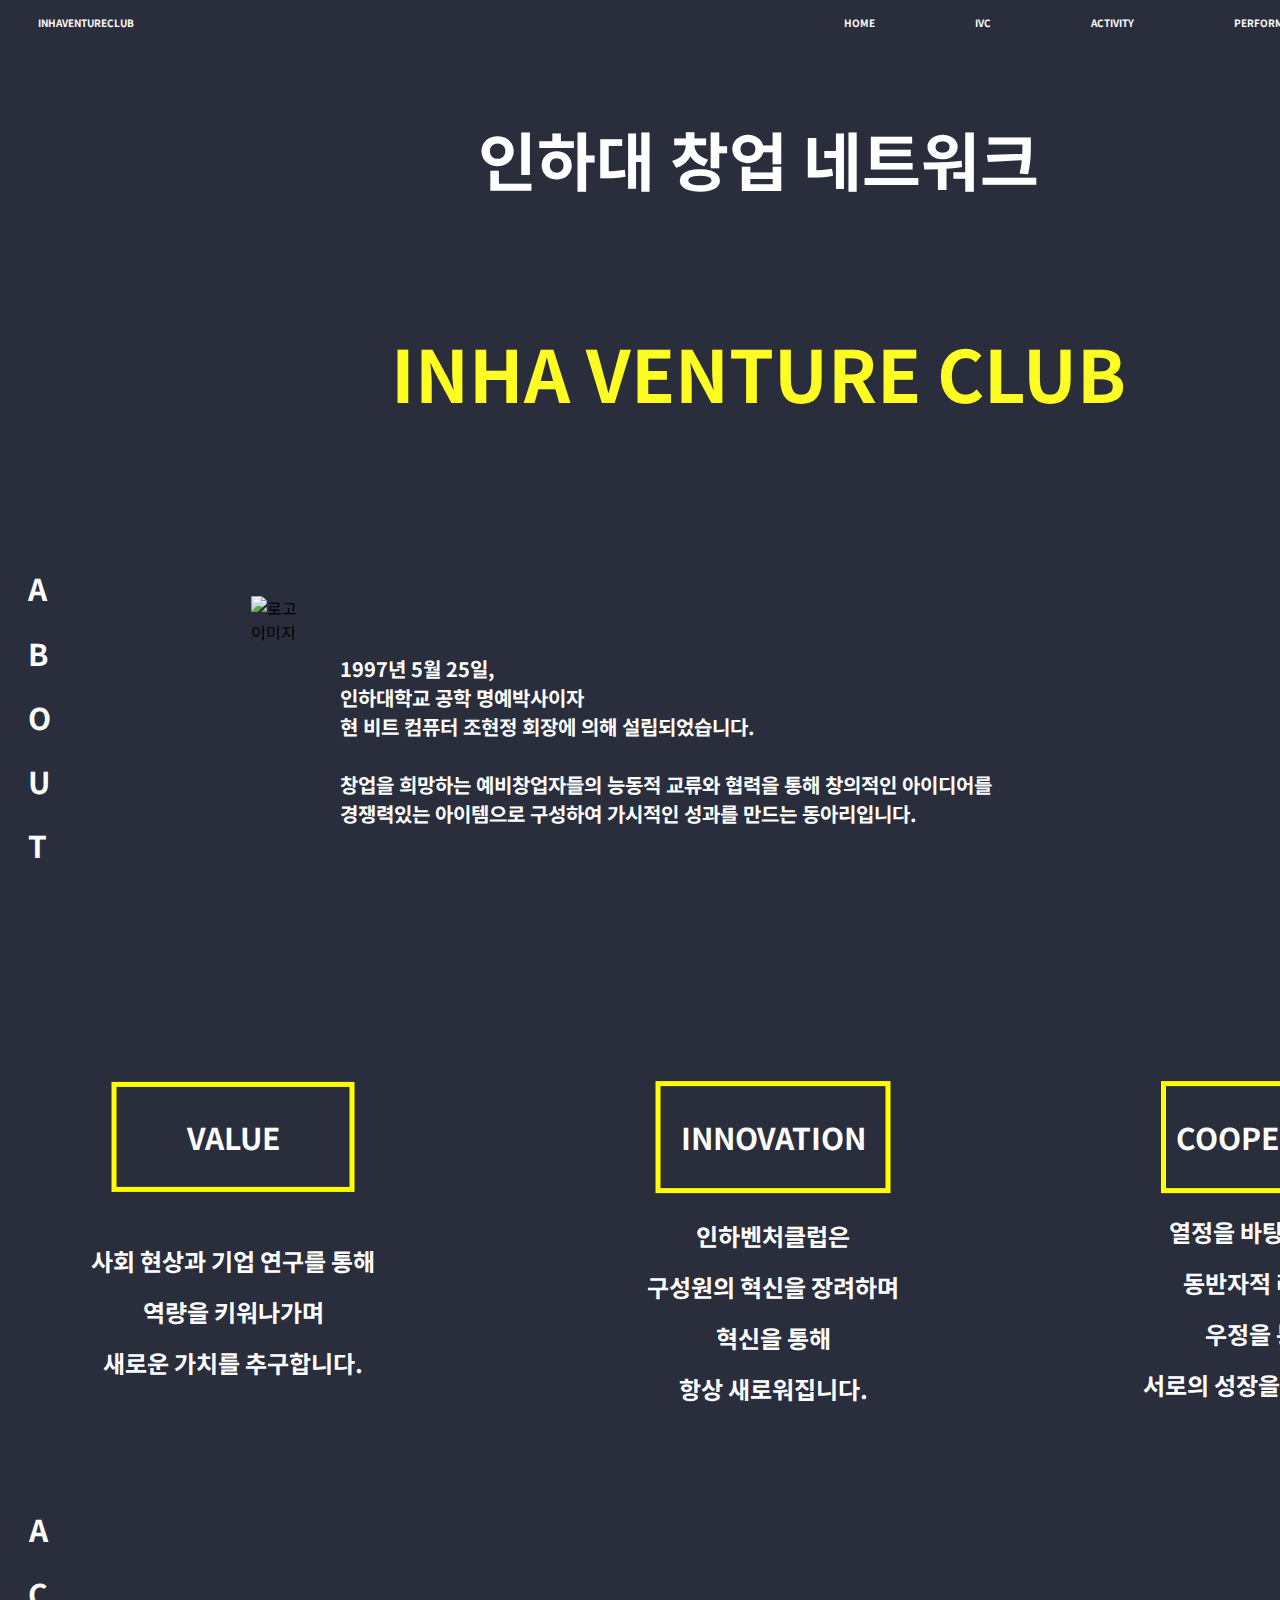
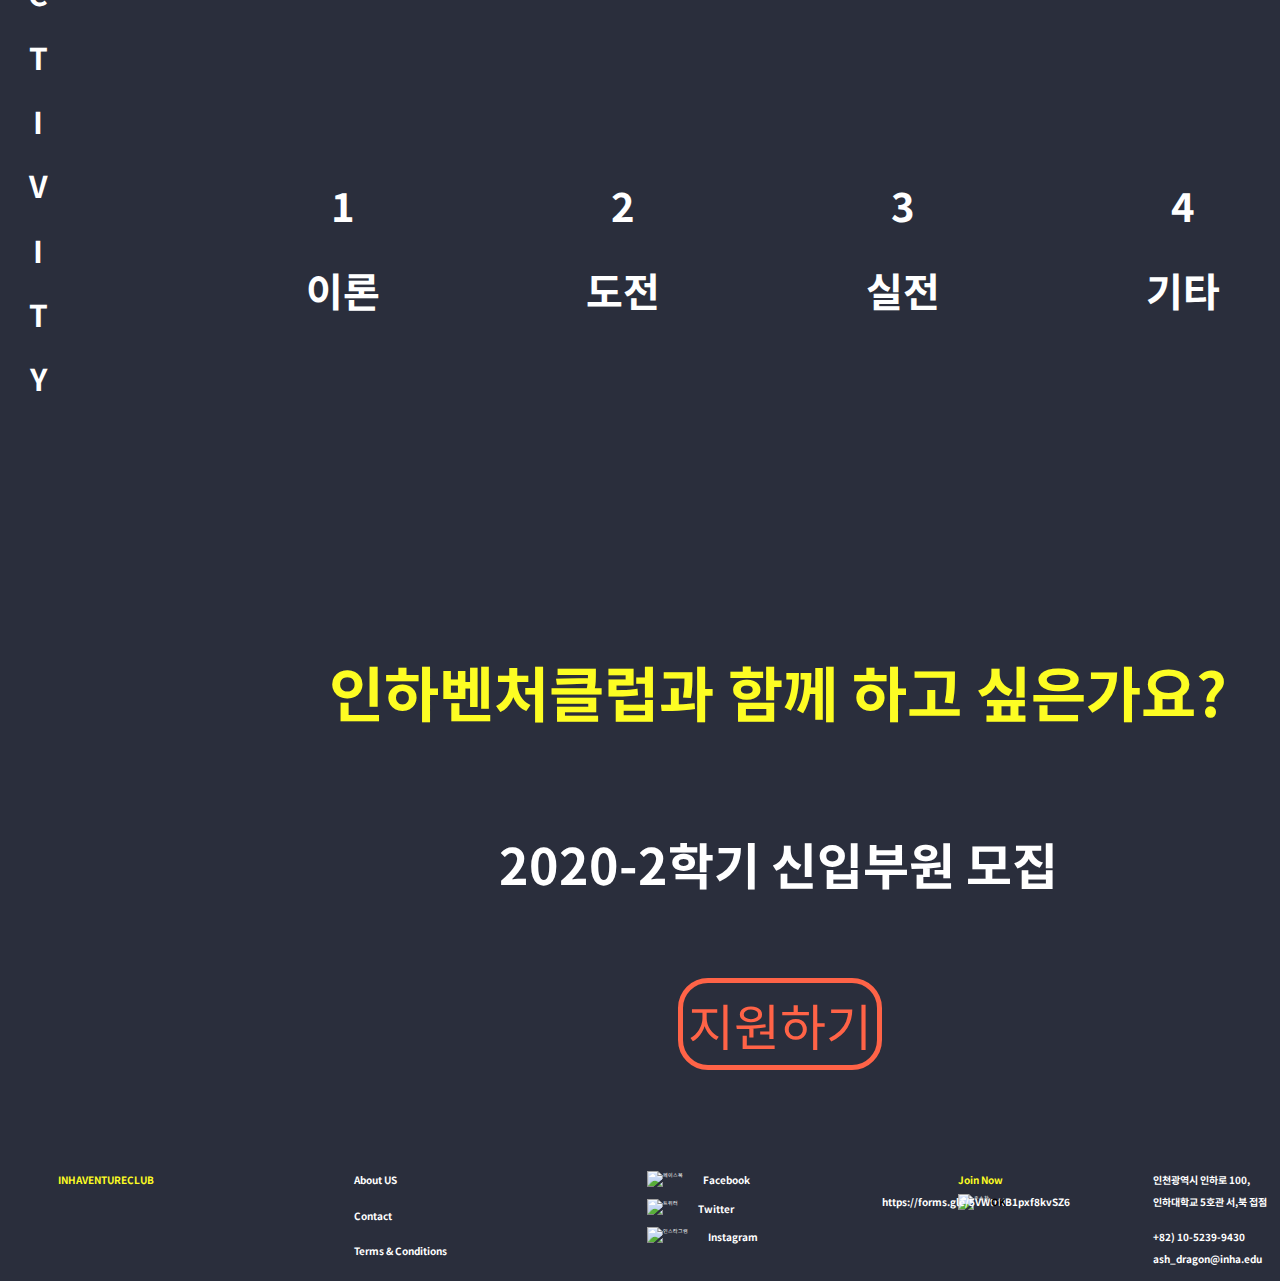
==== commit 82422c75: "Update index.html" ====
--- a/index.html
+++ b/index.html
@@ -449,7 +449,7 @@
             margin-left: 30px;
         }
         .up .up1{
-            margin-left: 180px;
+            margin-left: 160px;
         }
         .up .up2{
             margin-left: 100px;
@@ -482,16 +482,16 @@
         <a href="index.html"><h1>HOME</h1></a>
     </div>
     <div class="up2">
-        <a href="index.html"><h1>IVC</h1></a>
+          <a href="javascript:alert('곧 업데이트 예정입니다.');"><h1>IVC</h1></a>
     </div>
     <div class="up3">
-        <a href="index.html"><h1>ACTIVITY</h1></a>
+        <a href="활동페이지.html"><h1>ACTIVITY</h1></a>
     </div>
     <div class="up4">
-        <a href="javascript:alert('업데이트 예정입니다.');"><h1>PERFORMANCE</h1></a>
+        <a href="javascript:alert('곧 업데이트 예정입니다.');"><h1>PERFORMANCE</h1></a>
     </div>
     <div class="up5">
-        <a href="javascript:alert('업데이트 예정입니다.');"><h1>NEWS</h1></a>
+        <a href="javascript:alert('곧 업데이트 예정입니다.');"><h1>NEWS</h1></a>
     </div>
 </div>
 <div class="img" >
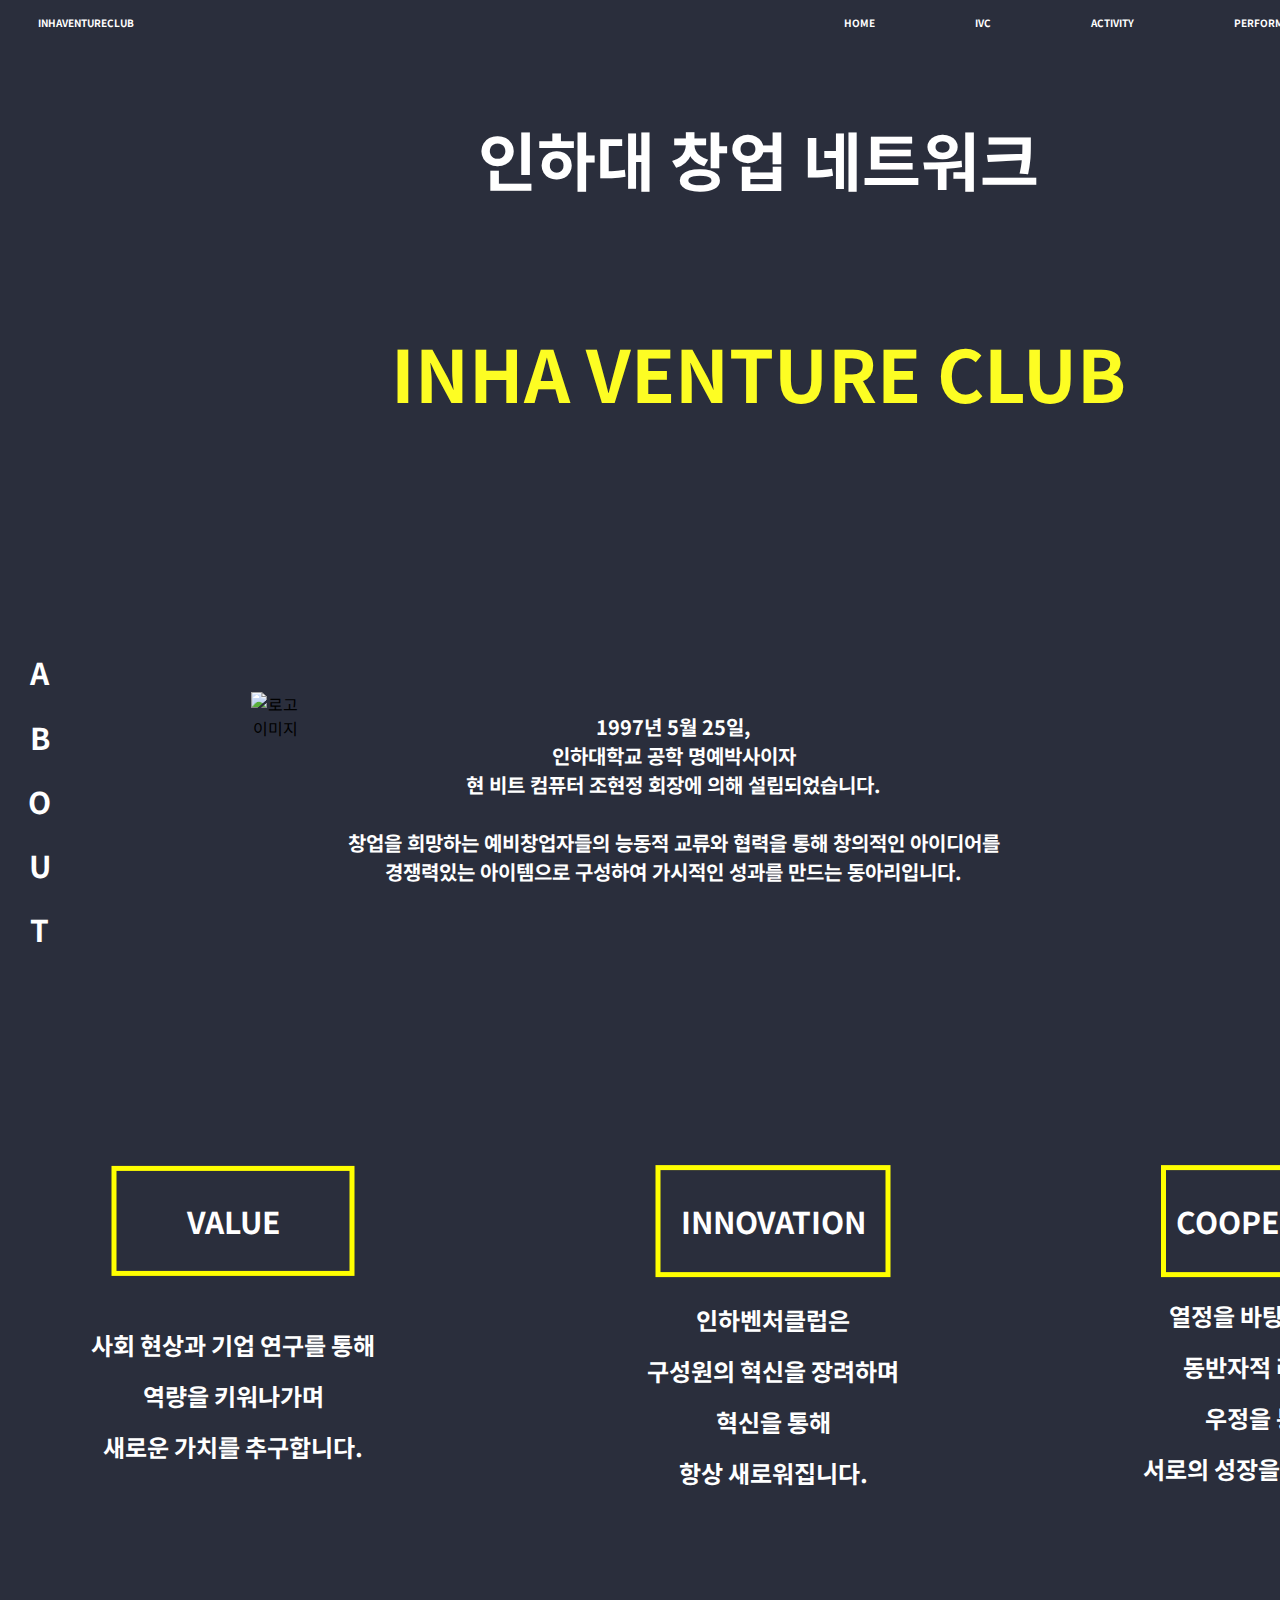
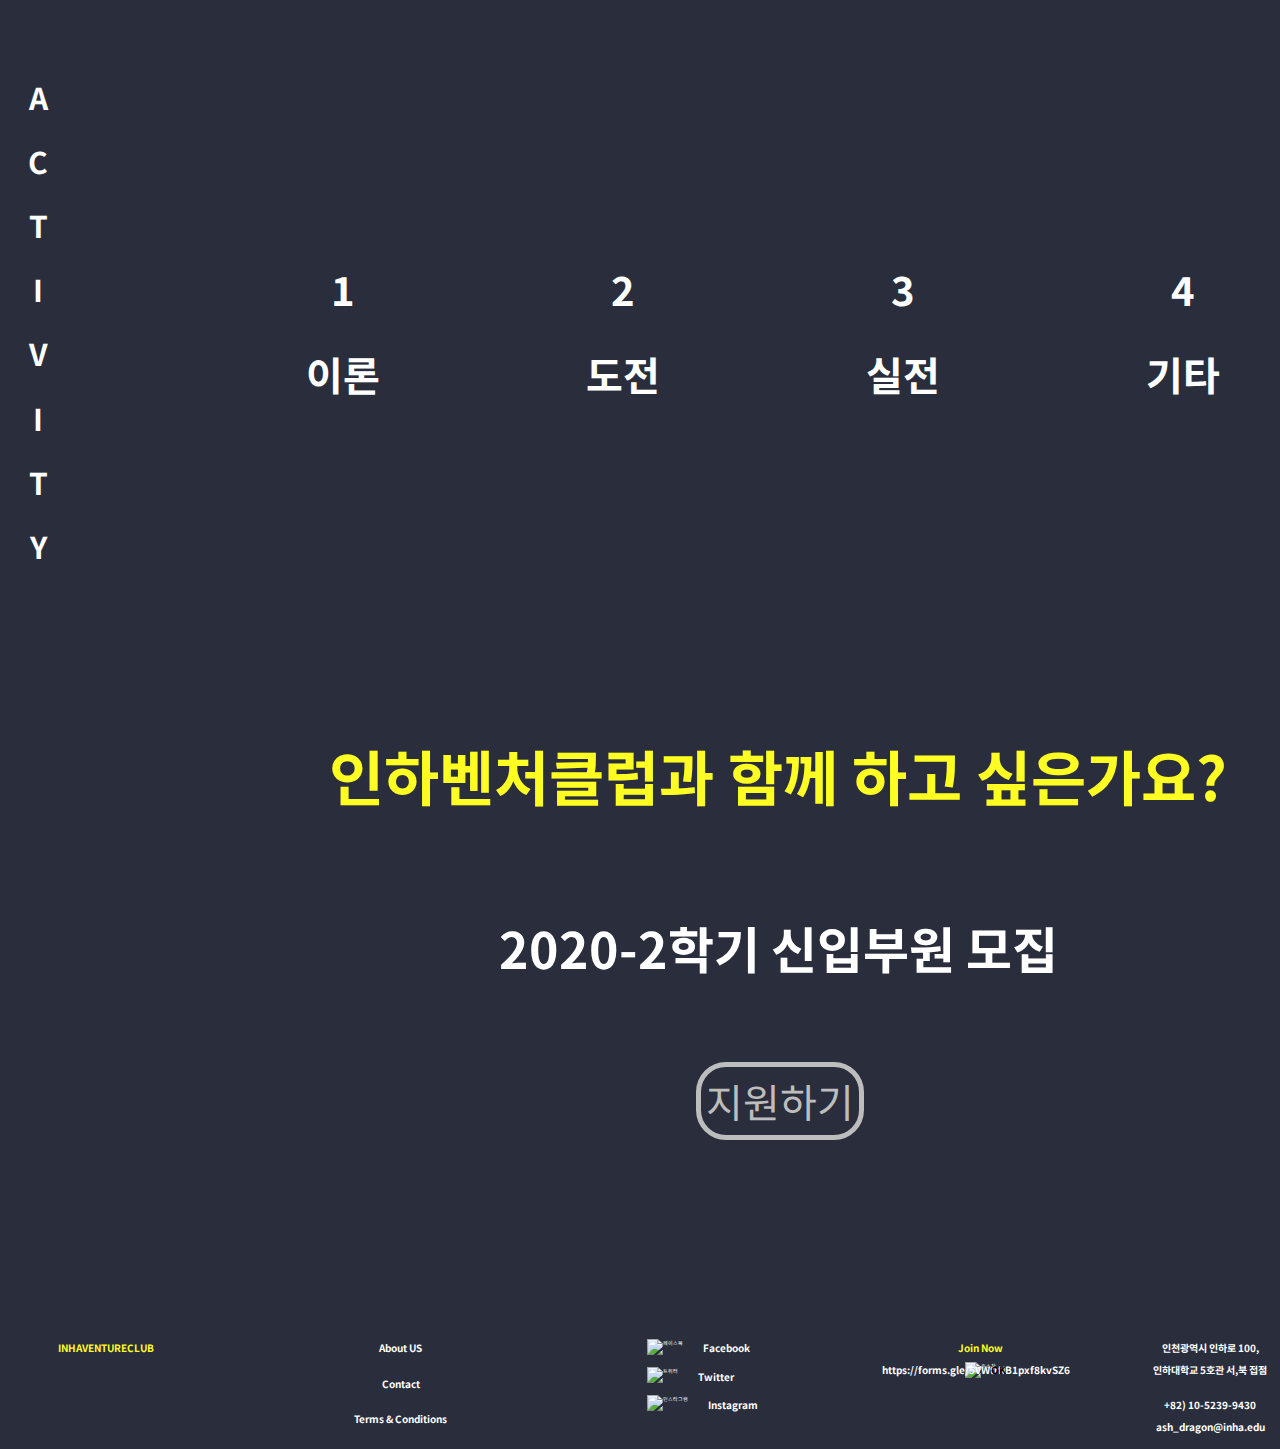
==== commit dcac3d6c: "중앙정렬" ====
--- a/index.html
+++ b/index.html
@@ -1,84 +1,92 @@
 <!DOCTYPE html>
 <html>
+
 <head>
     <meta charset="UTF-8">
     <link href="https://fonts.googleapis.com/css2?family=Noto+Sans+KR&display=swap" rel="stylesheet">
     <title>인하벤처클럽</title>
+    <link rel="icon" type="image/x-icon" href="image/icon/favicon.ico" />
     <style>
-        body{
+        body {
             background-color: #2a2e3c;
-            width :1000px;
+            width: 1000px;
             font-family: 'Noto Sans KR', sans-serif;
-    
-
-        }
-        .img{
+            text-align : center;
+
+
+        }
+
+        .img {
             position: relative;
-            background-image: url(eagle.png);
+            background-image: url('image/homeImage/eagle.png');
             height: 500px;
             width: 1500px;
             background-size: cover;
         }
-        .join1{
+
+        .join1 {
             position: relative;
             background-size: cover;
         }
-        .join2{
-            position: absolute;
-            top:45%;
-            left:41%;
-            transform: translate(-50%, -50%);
-            font-size:5px;
-            color: white;
-            z-index: 2;
-
-        }
-        .join3{
-            position: absolute;
-            top:45%;
-            left:90%;
-            transform: translate(-50%, -50%);
-            font-size:5px;
+
+        .join2 {
+            position: absolute;
+            top: 45%;
+            left: 41%;
+            transform: translate(-50%, -50%);
+            font-size: 5px;
+            color: white;
+            z-index: 2;
+
+        }
+
+        .join3 {
+            position: absolute;
+            top: 45%;
+            left: 90%;
+            transform: translate(-50%, -50%);
+            font-size: 5px;
             z-index: 2;
             color: black;
         }
 
-        .img .content{
-            position: absolute;
-            top:50%;
-            left:50%;
-            transform: translate(-50%, -50%);
-            font-size:2rem;
-            color: white;
-            z-index: 2;
-            text-align: center;
-        }
-
-        .img .content1{
-            position: absolute;
-            top:65%;
-            left:50%;
-            transform: translate(-50%, -50%);
-            font-size:3rem;
+        .img .content {
+            position: absolute;
+            top: 50%;
+            left: 50%;
+            transform: translate(-50%, -50%);
+            font-size: 2rem;
+            color: white;
+            z-index: 2;
+            text-align: center;
+        }
+
+        .img .content1 {
+            position: absolute;
+            top: 65%;
+            left: 50%;
+            transform: translate(-50%, -50%);
+            font-size: 3rem;
             color: #fdfd23;
             z-index: 2;
             text-align: center;
         }
 
-        .img1{
+        .img1 {
             position: relative;
-            background-image: url(main.png);
+            background-image: url(image/homeImage/main.png);
             height: 500px;
             width: 1500px;
             margin-top: 100px;
             background-size: cover;
         }
-        .img1 .content2{
-            position: absolute;
-            top:30%;
-            left:15%;
-            transform: translate(-50%, -50%);
-            font-size:15px;
+
+        .img1 .content2 {
+            position: absolute;
+            top: 30%;
+            left: 15%;
+            transform: translate(-50%, -50%);
+            font-size: 15px;
             color: white;
             z-index: 2;
             padding-left: 70px;
@@ -86,25 +94,28 @@
             padding-top: 8px;
             padding-bottom: 8px;
             text-align: center;
-            border : solid 5px yellow;
-        }
-        .img1 .content2:hover{
+            border: solid 5px yellow;
+        }
+
+        .img1 .content2:hover {
             color: skyblue;
-            border : 5px solid skyblue
-        }
-        .img1 .content3:hover{
+            border: 5px solid skyblue
+        }
+
+        .img1 .content3:hover {
             color: skyblue;
-            border : 5px solid skyblue
-        }
-        .img1 .content4:hover{
+            border: 5px solid skyblue
+        }
+
+        .img1 .content4:hover {
             color: skyblue;
-            border : 5px solid skyblue
+            border: 5px solid skyblue
         }
 
         .img1 .content21 {
             position: absolute;
             top: 65%;
-            left:15%;
+            left: 15%;
             transform: translate(-50%, -50%);
             font-size: 12px;
             color: white;
@@ -113,15 +124,16 @@
             padding-right: 110px;
             padding-top: 8px;
             padding-bottom: 8px;
-            text-align: center;}
-
-
-        .img1 .content3{
-            position: absolute;
-            top:30%;
-            left:51%;
-            transform: translate(-50%, -50%);
-            font-size:20px;
+            text-align: center;
+        }
+
+
+        .img1 .content3 {
+            position: absolute;
+            top: 30%;
+            left: 51%;
+            transform: translate(-50%, -50%);
+            font-size: 20px;
             color: white;
             z-index: 2;
             padding-left: 20px;
@@ -129,14 +141,15 @@
             padding-top: 4px;
             padding-bottom: 4px;
             text-align: center;
-            border : solid 5px yellow;
-        }
-        .img1 .content31{
-            position: absolute;
-            top:65%;
-            left:51%;
-            transform: translate(-50%, -50%);
-            font-size:12px;
+            border: solid 5px yellow;
+        }
+
+        .img1 .content31 {
+            position: absolute;
+            top: 65%;
+            left: 51%;
+            transform: translate(-50%, -50%);
+            font-size: 12px;
             color: white;
             z-index: 2;
             padding-left: 110px;
@@ -145,12 +158,13 @@
             padding-bottom: 8px;
             text-align: center;
         }
-        .img1 .content4{
-            position: absolute;
-            top:30%;
-            left:85%;
-            transform: translate(-50%, -50%);
-            font-size:20px;
+
+        .img1 .content4 {
+            position: absolute;
+            top: 30%;
+            left: 85%;
+            transform: translate(-50%, -50%);
+            font-size: 20px;
             color: white;
             z-index: 2;
             padding-left: 10px;
@@ -158,30 +172,32 @@
             padding-top: 4px;
             padding-bottom: 4px;
             text-align: center;
-            border : solid 5px yellow;
-        }
-
-        .img1 .content41{
-            position: absolute;
-            top:70%;
-            left:80%;
+            border: solid 5px yellow;
+        }
+
+        .img1 .content41 {
+            position: absolute;
+            top: 70%;
+            left: 80%;
             transform: translate(-25%, -63%);
-            font-size:12px;
-            color: white;
-            z-index: 2;
-            text-align: center;
-        }
-        .img1 .st{
+            font-size: 12px;
+            color: white;
+            z-index: 2;
+            text-align: center;
+        }
+
+        .img1 .st {
             position: absolute;
             left: 97%;
 
             z-index: 2;
-            font-size:15px;
-            color: white;
-            text-align: center;
-        }
-        .yo .st1{
-            font-size:15px;
+            font-size: 15px;
+            color: white;
+            text-align: center;
+        }
+
+        .yo .st1 {
+            font-size: 15px;
             color: white;
             z-index: 2;
             margin-left: 20px;
@@ -190,7 +206,7 @@
 
 
 
-        #intro1{
+        #intro1 {
             width: 100%;
             height: 80px;
 
@@ -199,7 +215,8 @@
             color: #fdfd23;
 
         }
-        #intro2{
+
+        #intro2 {
             width: 100%;
             height: 67px;
             font-size: 50px;
@@ -207,10 +224,10 @@
             color: #ffffff;
         }
 
-        .yo p{
-            font-size:20px;
-            color:white;
-            font-weight:bold;
+        .yo p {
+            font-size: 20px;
+            color: white;
+            font-weight: bold;
             height: 250px;
             width: 1250px;
             margin-top: 50px;
@@ -219,51 +236,55 @@
 
         }
 
-        #test_btn1{
-            border-top-left-radius:30px;
-            border-bottom-left-radius:30px;
-            border-bottom-right-radius:30px;
-            border-top-right-radius:30px;
-            margin-right:-4px;
-            font-size:50px;
+        #test_btn1 {
+            border-top-left-radius: 30px;
+            border-bottom-left-radius: 30px;
+            border-bottom-right-radius: 30px;
+            border-top-right-radius: 30px;
+            margin-right: -4px;
+            font-size: 40px;
             font-family: 'Noto Sans KR', sans-serif;
         }
-        #btn_group button{
-            border:5px solid tomato;
-            background-color: rgba(0,0,0,0);
-            color:tomato;
-            padding:5px;
+
+        #btn_group button {
+            border: 5px solid #BDBDBD;
+            background-color: rgba(0, 0, 0, 0);
+            color: #BDBDBD;
+            padding: 5px;
             transition: 0.5s;
             transition-duration: 0.5s;
 
 
         }
-        #btn_group button:hover{
-            color:#ffd700;
-            border:5px solid #ffd700;
-
-        }
-
-        .img51{
+
+        #btn_group button:hover {
+            color: #ffd700;
+            border: 5px solid #ffd700;
+
+        }
+
+        .img51 {
             position: relative;
-            background-image: url(i1.png);
+            background-image: url(image/homeImage/i1.png);
             margin-top: 60px;
             height: 600px;
             width: 250px;
 
             background-size: cover;
-            display:inline-block;
-
-        }
-        .img51:hover{
+            display: inline-block;
+
+        }
+
+        .img51:hover {
             filter: brightness(200%);
         }
-        .img51 .content51{
-            position: absolute;
-            top:50%;
-            left:50%;
-            transform: translate(-50%, -50%);
-            font-size:20px;
+
+        .img51 .content51 {
+            position: absolute;
+            top: 50%;
+            left: 50%;
+            transform: translate(-50%, -50%);
+            font-size: 20px;
             color: white;
             z-index: 3;
             text-align: center;
@@ -271,402 +292,519 @@
 
 
         }
-        .wrap .st2{
-
-            font-size:15px;
+
+        .wrap .st2 {
+
+            font-size: 15px;
             color: white;
             z-index: 2;
             margin-left: 20px;
         }
 
-        .img52{
+        .img52 {
             position: relative;
-            background-image: url(i2.png);
+            background-image: url(image/homeImage/i2.png);
             margin-left: 30px;
             margin-top: 60px;
             height: 600px;
             width: 250px;
             background-size: cover;
-            display:inline-block;
-        }
-        .img52:hover{
+            display: inline-block;
+        }
+
+        .img52:hover {
             filter: brightness(200%);
         }
-        .img52 .content52{
-            position: absolute;
-            top:50%;
-            left:50%;
-            transform: translate(-50%, -50%);
-            font-size:20px;
-            color: white;
-            z-index: 2;
-            text-align: center;
-
-        }
-        .img53{
+
+        .img52 .content52 {
+            position: absolute;
+            top: 50%;
+            left: 50%;
+            transform: translate(-50%, -50%);
+            font-size: 20px;
+            color: white;
+            z-index: 2;
+            text-align: center;
+
+        }
+
+        .img53 {
             position: relative;
-            background-image: url(i3.png);
+            background-image: url(image/homeImage/i3.png);
             margin-left: 30px;
             margin-top: 60px;
             height: 600px;
             width: 250px;
             background-size: cover;
-            display:inline-block;
-        }
-        .img53:hover{
+            display: inline-block;
+        }
+
+        .img53:hover {
             filter: brightness(200%);
         }
-        .img53 .content53{
-            position: absolute;
-            top:50%;
-            left:50%;
-            transform: translate(-50%, -50%);
-            font-size:20px;
+
+        .img53 .content53 {
+            position: absolute;
+            top: 50%;
+            left: 50%;
+            transform: translate(-50%, -50%);
+            font-size: 20px;
             color: white;
             z-index: 1;
             text-align: center;
 
         }
-        .img54{
+
+        .img54 {
             position: relative;
-            background-image: url(i4.png);
+            background-image: url(image/homeImage/i4.png);
             margin-left: 30px;
             margin-top: 60px;
             height: 600px;
             width: 250px;
             background-size: cover;
-            display:inline-block;
-        }
-        .img54:hover{
+            display: inline-block;
+        }
+
+        .img54:hover {
             filter: brightness(200%);
         }
-        .img54 .content54{
-            position: absolute;
-            top:50%;
-            left:50%;
-            transform: translate(-50%, -50%);
-            font-size:20px;
-            color: white;
-            z-index: 2;
-            text-align: center;
-
-        }
-        .wrap{
+
+        .img54 .content54 {
+            position: absolute;
+            top: 50%;
+            left: 50%;
+            transform: translate(-50%, -50%);
+            font-size: 20px;
+            color: white;
+            z-index: 2;
+            text-align: center;
+
+        }
+
+        .wrap {
             display: flex;
             text-align: center;
         }
-        .yo{
-            display:flex;
-        }
-        .logo1{
+
+        .yo {
+            display: flex;
+        }
+
+        .logo1 {
             margin-left: 200px;
             margin-top: 50px;
         }
-        .last1{
+
+        .last1 {
             display: flex;
 
         }
-        .last1 .st3{
-            font-size:15px;
+
+        .last1 .st3 {
+            font-size: 15px;
             color: white;
             z-index: 2;
             margin-left: 1450px;
             margin-top: 50px;
         }
-        .last1 .last{
+
+        .last1 .last {
             display: inline-block;
             position: absolute;
             margin-left: 270px;
         }
-        .bot{
+
+        .bot {
             margin-top: 100px;
             color: white;
             font-size: 5px;
             display: flex;
             width: 1500px;
         }
-        .bot1{
+
+        .bot1 {
             margin-left: 50px;
             color: #fdfd23;
         }
-        .bot2{
+
+        .bot2 {
             margin-left: 200px;
 
         }
-        .bot3{
+
+        .bot3 {
             margin-left: 200px;
 
         }
-        .bot4{
+
+        .bot4 {
             margin-left: 200px;
 
         }
-        .bot5{
+
+        .bot5 {
             margin-left: 150px;
 
         }
-        .bi1{
+
+        .bi1 {
             display: flex;
         }
-        .bi1 .bi1t{
+
+        .bi1 .bi1t {
             margin-left: 20px;
         }
-        .bi2{
+
+        .bi2 {
             display: flex;
         }
-        .bi2 .bi2t{
+
+        .bi2 .bi2t {
             margin-left: 20px;
         }
-        .bi3{
+
+        .bi3 {
             display: flex;
         }
-        .bi3 .bi3t{
+
+        .bi3 .bi3t {
             margin-left: 20px;
         }
-        .ib1{
+
+        .ib1 {
             margin-top: 5px;
         }
-        .ib2{
+
+        .ib2 {
             margin-top: 5px;
         }
-        .ib3{
+
+        .ib3 {
             margin-top: 5px;
         }
-        .join{
+
+        .join {
             color: #fdfd23;
         }
-        .de{display: flex;
+
+        .de {
+            display: flex;
             margin-left: 170px;
         }
-        .up{
+
+        .up {
             display: flex;
             font-size: 7px;
             color: white;
             margin-bottom: 10px;
         }
-        .up .up0{
+
+        .up .up0 {
             margin-right: 550px;
             margin-left: 30px;
         }
-        .up .up1{
+
+        .up .up1 {
             margin-left: 160px;
         }
-        .up .up2{
+
+        .up .up2 {
             margin-left: 100px;
         }
-        .up .up3{
+
+        .up .up3 {
             margin-left: 100px;
         }
-        .up .up4{
+
+        .up .up4 {
             margin-left: 100px;
         }
-        .up .up5{
+
+        .up .up5 {
             margin-left: 100px;
         }
-        a:link {text-decoration: none; font-size: 5px; color: white; }
-        a:visited {text-decoration: none; color: white; }
-        a:active {text-decoration: none; color: white; }
-        a:hover {text-decoration: none; color: orange; }
-
-
+
+        a:link {
+            text-decoration: none;
+            font-size: 5px;
+            color: white;
+        }
+
+        a:visited {
+            text-decoration: none;
+            color: white;
+        }
+
+        a:active {
+            text-decoration: none;
+            color: white;
+        }
+
+        a:hover {
+            text-decoration: none;
+            color: orange;
+        }
     </style>
 
 </head>
 
 <body>
-<div class="up">
-    <div class ="up0">
-        <a href="index.html"><h1>INHAVENTURECLUB</h1></a>
+    <div class="up">
+        <div class="up0">
+            <a href="index.html">
+                <h1>INHAVENTURECLUB</h1>
+            </a>
+        </div>
+        <div class="up1">
+            <a href="index.html">
+                <h1>HOME</h1>
+            </a>
+        </div>
+        <div class="up2">
+            <a href="ivc.html">
+                <h1>IVC</h1>
+            </a>
+        </div>
+        <div class="up3">
+            <a href="activity.html">
+                <h1>ACTIVITY</h1>
+            </a>
+        </div>
+        <div class="up4">
+            <a href="performance.html">
+                <h1>PERFORMANCE</h1>
+            </a>
+        </div>
+        <div class="up5">
+             <a href="news.html">
+                <h1>NEWS</h1>
+            </a>
+        </div>
     </div>
-    <div class="up1">
-        <a href="index.html"><h1>HOME</h1></a>
+    <div class="img">
+        <div class="content">
+            <h1>인하대 창업 네트워크</h1><br><br><br><br><br><br>
+        </div>
+        <div class="content1">
+            <h2>INHA VENTURE CLUB</h2>
+
+        </div>
     </div>
-    <div class="up2">
-          <a href="javascript:alert('곧 업데이트 예정입니다.');"><h1>IVC</h1></a>
+    <div class="yo">
+        <div class="st1">
+            <br><br><br><br>
+            <h1>A</h1>
+            <h1>B</h1>
+            <h1>O</h1>
+            <h1>U</h1>
+            <h1>T</h1>
+        </div>
+        <div class="logo1">
+            <br><br><br><br>
+            <img src="image/homeImage/logo/logo.png" alt="로고이미지" width="270px" height="270px">
+        </div>
+        <p>
+            <br><br><br><br>
+            1997년 5월 25일,<br>
+            인하대학교 공학 명예박사이자<br>
+            현 비트 컴퓨터 조현정 회장에 의해 설립되었습니다.<br><br>
+            창업을 희망하는 예비창업자들의 능동적 교류와 협력을 통해 창의적인 아이디어를 경쟁력있는 아이템으로 구성하여
+            가시적인 성과를 만드는 동아리입니다.
+        </p>
     </div>
-    <div class="up3">
-        <a href="활동페이지.html"><h1>ACTIVITY</h1></a>
+    <div class="img1">
+        <div class="st">
+            <br><br><br><br>
+            <h1>V</h1>
+            <h1>I</h1>
+            <h1>S</h1>
+            <h1>I</h1>
+            <h1>O</h1>
+            <h1>N</h1>
+        </div>
+        <div class="content2">
+            <h1>VALUE</h1>
+        </div>
+        <div class="content21">
+            <h1>사회 현상과 기업 연구를 통해</h1>
+            <h1>역량을 키워나가며</h1>
+            <h1>새로운 가치를 추구합니다.</h1>
+        </div>
+        <div class="content3">
+            <h2>INNOVATION</h2>
+        </div>
+        <div class="content31">
+            <h1>인하벤처클럽은</h1>
+            <h1>구성원의 혁신을 장려하며</h1>
+            <h1>혁신을 통해</h1>
+            <h1>항상 새로워집니다.</h1>
+        </div>
+        <div class="content4">
+            <h2>COOPERATION</h2>
+        </div>
+        <div class="content41">
+            <h1>열정을 바탕으로 뭉쳐 </h1>
+            <h1>동반자적 라이벌적</h1>
+            <h1>우정을 통하여</h1>
+            <h1>서로의 성장을 도모합니다.</h1>
+        </div>
     </div>
-    <div class="up4">
-        <a href="javascript:alert('곧 업데이트 예정입니다.');"><h1>PERFORMANCE</h1></a>
+    <div class="wrap">
+        <div class="st2">
+            <br><br><br><br>
+            <h1>A</h1>
+            <h1>C</h1>
+            <h1>T</h1>
+            <h1>I</h1>
+            <h1>V</h1>
+            <h1>I</h1>
+            <h1>T</h1>
+            <h1>Y</h1>
+        </div>
+        <div class="de">
+            <div class="img51">
+
+                <div class="content51">
+                    <h1>1</h1>
+                    <h1>이론</h1>
+                </div>
+            </div>
+            <div class="img52">
+                <div class="content52">
+                    <h1>2</h1>
+                    <h1>도전</h1>
+                </div>
+            </div>
+
+            <div class="img53">
+                <div class="content53">
+                    <h1>3</h1>
+                    <h1>실전</h1>
+                </div>
+            </div>
+
+            <div class="img54">
+                <div class="content54">
+                    <h1>4</h1>
+                    <h1>기타</h1>
+                </div>
+            </div>
+        </div>
     </div>
-    <div class="up5">
-        <a href="javascript:alert('곧 업데이트 예정입니다.');"><h1>NEWS</h1></a>
+
+    <div class="last1">
+        <div class="st3">
+            <br><br><br><br>
+            <h1>C</h1>
+            <h1>O</h1>
+            <h1>N</h1>
+            <h1>T</h1>
+            <h1>A</h1>
+            <h1>C</h1>
+            <h1>T</h1>
+        </div>
+        <div class="last" style="width: 1000px">
+            <div>
+                <h5 id="intro1">인하벤처클럽과 함께 하고 싶은가요?</h5>
+                <h5 id="intro2">2020-2학기 신입부원 모집</h5>
+            </div>
+
+            <div id="btn_group" style="text-align: center">
+                <a href=https://docs.google.com/forms/d/e/1FAIpQLSdSGxU7N3dduKYbQwfWUfFiSwfqQGoXNX9M0dOvYwYm5qp2Rg/formResponse
+                    target="_blank"> <button id="test_btn1">지원하기</button></a>
+            </div>
+        </div>
     </div>
-</div>
-<div class="img" >
-    <div class="content"  >
-        <h1>인하대 창업 네트워크</h1><br><br><br><br><br><br>
+    <div class="bot">
+        <div class="bot1">
+            <h1>INHAVENTURECLUB</h1>
+        </div>
+        <div class="bot2">
+            <div id="top"><a href="">
+                    <h1>About US</h1>
+                </a></div>
+
+            <br>
+            <div id="center"><a href=".">
+                    <h1>Contact</h1>
+                </a></div><br>
+            <div id="bottom"><a href=".">
+                    <h1>Terms & Conditions</h1>
+                </a></div>
+        </div>
+
+        <div class="bot3">
+            <div class="bi1">
+                <div class="ib1">
+                    <a href="javascript:alert('곧 업데이트 예정입니다.');"><img src="image/icon/facebook.PNG" alt="페이스북"
+                            width="15pt" height="15pt"></a>
+                </div>
+                <div class="bi1t">
+                    <a href="javascript:alert('곧 업데이트 예정입니다.');">
+                        <h1>Facebook</h1>
+                    </a>
+                </div>
+            </div>
+            <div class="bi2">
+                <div class="ib2">
+                    <a href="javascript:alert('곧 업데이트 예정입니다.');"><img src="image/icon/twitter.PNG" alt="트위터"
+                            width="15pt" height="15pt"></a>
+                </div>
+                <div class="bi2t">
+                    <a href="javascript:alert('곧 업데이트 예정입니다.');">
+                        <h1>Twitter</h1>
+                    </a>
+                </div>
+            </div>
+            <div class="bi3">
+
+                <div class="ib3">
+                    <a href="https://www.instagram.com/inha_ventureclub/?hl=ko" target="_blank"> <img
+                            src="image/icon/instagram.PNG" alt="인스타그램" width="15pt" height="15pt"></a>
+                </div>
+
+                <div class="bi3t">
+                    <a href="https://www.instagram.com/inha_ventureclub/?hl=ko" target="_blank">
+                        <h1>Instagram</h1>
+                    </a>
+                </div>
+            </div>
+        </div>
+
+        <div class="bot4">
+            <div class="join">
+                <h1>Join Now</h1>
+            </div>
+
+            <div class="join1">
+                <img src="image/icon/address.png" alt="주소창" width="250px" height="30px">
+
+                <div class="join2">
+                    <a href="https://docs.google.com/forms/d/e/1FAIpQLSdSGxU7N3dduKYbQwfWUfFiSwfqQGoXNX9M0dOvYwYm5qp2Rg/formResponse"
+                        target="_blank">
+                        <h1>https://forms.gle/5VWtrNB1pxf8kvSZ6</h1>
+                    </a>
+                </div>
+
+                <div class="join3">
+                    <a href=https://docs.google.com/forms/d/e/1FAIpQLSdSGxU7N3dduKYbQwfWUfFiSwfqQGoXNX9M0dOvYwYm5qp2Rg/formResponse
+                        target="_blank">
+                        <h1 style=color:black>OK</h1>
+                    </a>
+                </div>
+
+            </div>
+
+        </div>
+
+        <div class="bot5">
+            <h1>인천광역시 인하로 100,</h1>
+            <h1>인하대학교 5호관 서,북 접점</h1><br>
+            <h1>+82) 10-5239-9430</h1>
+            <h1>ash_dragon@inha.edu</h1>
+        </div>
     </div>
-    <div class="content1">
-        <h2>INHA VENTURE CLUB</h2>
-
-    </div>
-</div>
-<div class="yo">
-    <div class="st1" >
-        <h1>A</h1><h1>B</h1><h1>O</h1><h1>U</h1><h1>T</h1>
-    </div>
-    <div class="logo1">
-        <img src="logo.png" alt="로고이미지" width="270px" height="270px" >
-    </div>
-    <p>
-        <br><br>
-        1997년 5월 25일,<br>
-        인하대학교 공학 명예박사이자<br>
-        현 비트 컴퓨터 조현정 회장에 의해 설립되었습니다.<br><br>
-        창업을 희망하는 예비창업자들의 능동적 교류와 협력을 통해 창의적인 아이디어를 경쟁력있는 아이템으로 구성하여
-        가시적인 성과를 만드는 동아리입니다.
-    </p>
-</div>
-<div class="img1">
-    <div class="st" >
-        <h1>V</h1><h1>I</h1><h1>S</h1><h1>I</h1><h1>O</h1><h1>N</h1>
-    </div>
-    <div class="content2">
-        <h1>VALUE</h1>
-    </div>
-    <div class="content21">
-        <h1>사회 현상과 기업 연구를 통해</h1>
-        <h1>역량을 키워나가며</h1>
-        <h1>새로운 가치를 추구합니다.</h1>
-    </div>
-    <div class="content3">
-        <h2>INNOVATION</h2>
-    </div>
-    <div class="content31">
-        <h1>인하벤처클럽은</h1>
-        <h1>구성원의 혁신을 장려하며</h1>
-        <h1>혁신을 통해</h1>
-        <h1>항상 새로워집니다.</h1>
-    </div>
-    <div class="content4">
-        <h2>COOPERATION</h2>
-    </div>
-    <div class="content41">
-        <h1>열정을 바탕으로 뭉쳐 </h1>
-        <h1>동반자적 라이벌적</h1>
-        <h1>우정을 통하여</h1>
-        <h1>서로의 성장을 도모합니다.</h1>
-    </div>
-</div>
-<div class="wrap">
-    <div class="st2" >
-        <h1>A</h1><h1>C</h1><h1>T</h1><h1>I</h1><h1>V</h1><h1>I</h1><h1>T</h1><h1>Y</h1>
-    </div>
-    <div class="de">
-        <div class="img51">
-
-            <div class ="content51" >
-                <h1>1</h1>
-                <h1>이론</h1>
-            </div>
-        </div>
-        <div class ="img52">
-            <div class ="content52">
-                <h1>2</h1>
-                <h1>도전</h1>
-            </div>
-        </div>
-
-        <div class ="img53">
-            <div class ="content53">
-                <h1>3</h1>
-                <h1>실전</h1>
-            </div>
-        </div>
-
-        <div class ="img54">
-            <div class ="content54">
-                <h1>4</h1>
-                <h1>기타</h1>
-            </div>
-        </div>
-    </div>
-</div>
-
-<div class="last1">
-    <div class="st3" >
-        <h1>C</h1><h1>O</h1><h1>N</h1><h1>T</h1><h1>A</h1><h1>C</h1><h1>T</h1>
-    </div>
-    <div class="last" style="width: 1000px">
-        <div>
-            <h5 id="intro1" >인하벤처클럽과 함께 하고 싶은가요?</h5>
-            <h5 id="intro2">2020-2학기 신입부원 모집</h5>
-        </div>
-
-        <div id="btn_group" style="text-align: center">
-            <a href=https://docs.google.com/forms/d/e/1FAIpQLSdSGxU7N3dduKYbQwfWUfFiSwfqQGoXNX9M0dOvYwYm5qp2Rg/formResponse target="_blank"> <button id="test_btn1">지원하기</button></a>
-        </div>
-    </div>
-</div>
-<div class="bot">
-    <div class ="bot1">
-        <h1>INHAVENTURECLUB</h1>
-    </div>
-    <div class ="bot2">
-        <div id="top"><a href=""><h1>About US</h1></a></div>
-
-        <br><div id="center"><a href="."><h1>Contact</h1></a></div><br>
-        <div id="bottom"><a href="."><h1>Terms & Conditions</h1></a></div>
-    </div>
-
-    <div class ="bot3">
-        <div class ="bi1">
-            <div class ="ib1">
-                <a href="" target="_blank"><img src="facebook.PNG" alt="페이스북" width="15pt" height="15pt"></a>
-            </div>
-            <div class="bi1t">
-                <a href="" target="_blank"><h1>Facebook</h1></a>
-            </div>
-        </div>
-        <div class ="bi2">
-            <div class ="ib2">
-                <a href="" target="_blank"><img src="twitter.PNG" alt="트위터"  width="15pt" height="15pt"></a>
-            </div>
-            <div class="bi2t">
-                <a href="" target="_blank"><h1>Twitter</h1></a>
-            </div>
-        </div>
-        <div class ="bi3">
-
-            <div class ="ib3">
-                <a href ="" target="_blank"> <img src="instagram.PNG" alt="인스타그램"  width="15pt" height="15pt"></a>
-            </div>
-
-            <div class="bi3t">
-                <a href="" target="_blank"><h1>Instagram</h1></a>
-            </div>
-        </div>
-    </div>
-
-    <div class ="bot4">
-        <div class ="join">
-            <h1>Join Now</h1>
-        </div>
-
-        <div class="join1">
-            <img src="address.png" alt="주소창" width="250px" height="30px">
-
-            <div class="join2">
-                <a href ="https://docs.google.com/forms/d/e/1FAIpQLSdSGxU7N3dduKYbQwfWUfFiSwfqQGoXNX9M0dOvYwYm5qp2Rg/formResponse" target ="_blank"><h1>https://forms.gle/5VWtrNB1pxf8kvSZ6</h1></a>
-            </div>
-
-            <div class="join3">
-                <a href=https://docs.google.com/forms/d/e/1FAIpQLSdSGxU7N3dduKYbQwfWUfFiSwfqQGoXNX9M0dOvYwYm5qp2Rg/formResponse target ="_blank" > <h1 style = color:black>OK</h1></a>
-            </div>
-
-        </div>
-
-    </div>
-
-    <div class ="bot5">
-        <h1>인천광역시 인하로 100,</h1>
-        <h1>인하대학교 5호관 서,북 접점</h1><br>
-        <h1>+82) 10-5239-9430</h1>
-        <h1>ash_dragon@inha.edu</h1>
-    </div>
-</div>
 
 </body>
 
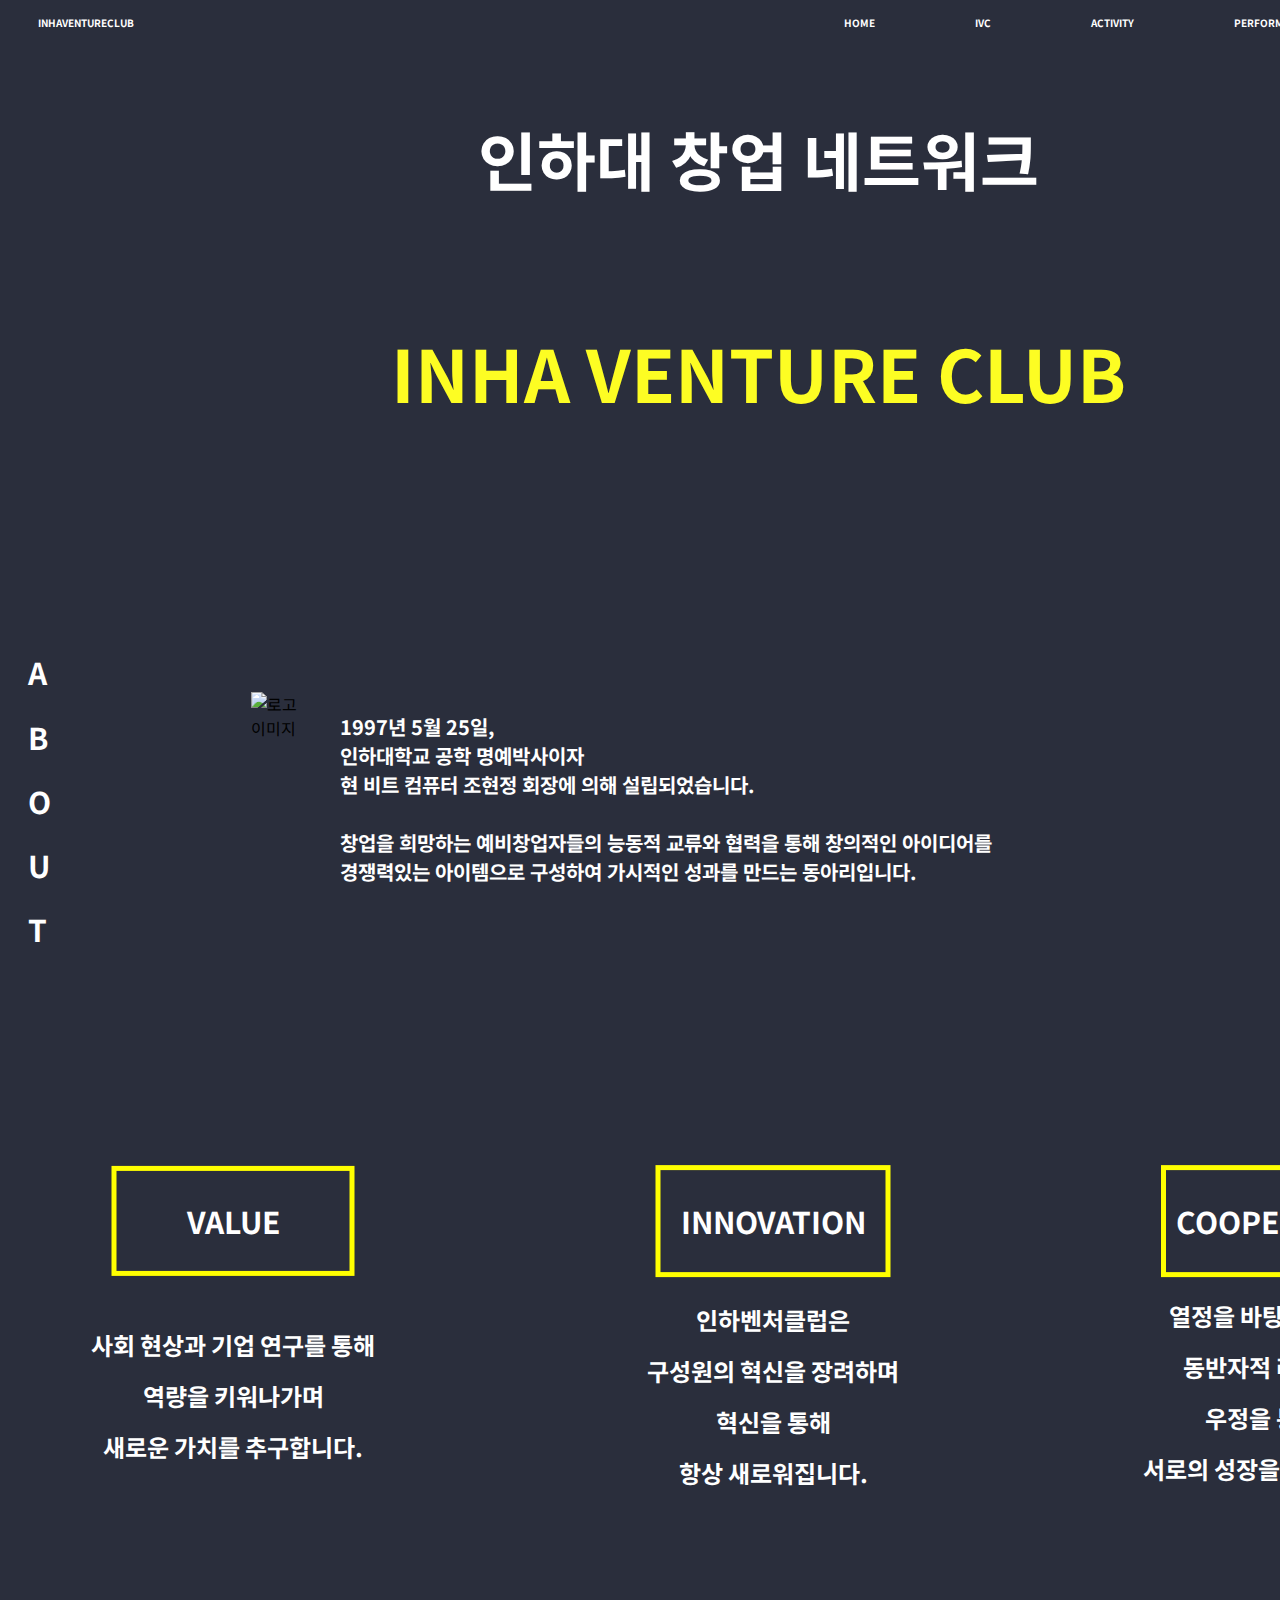
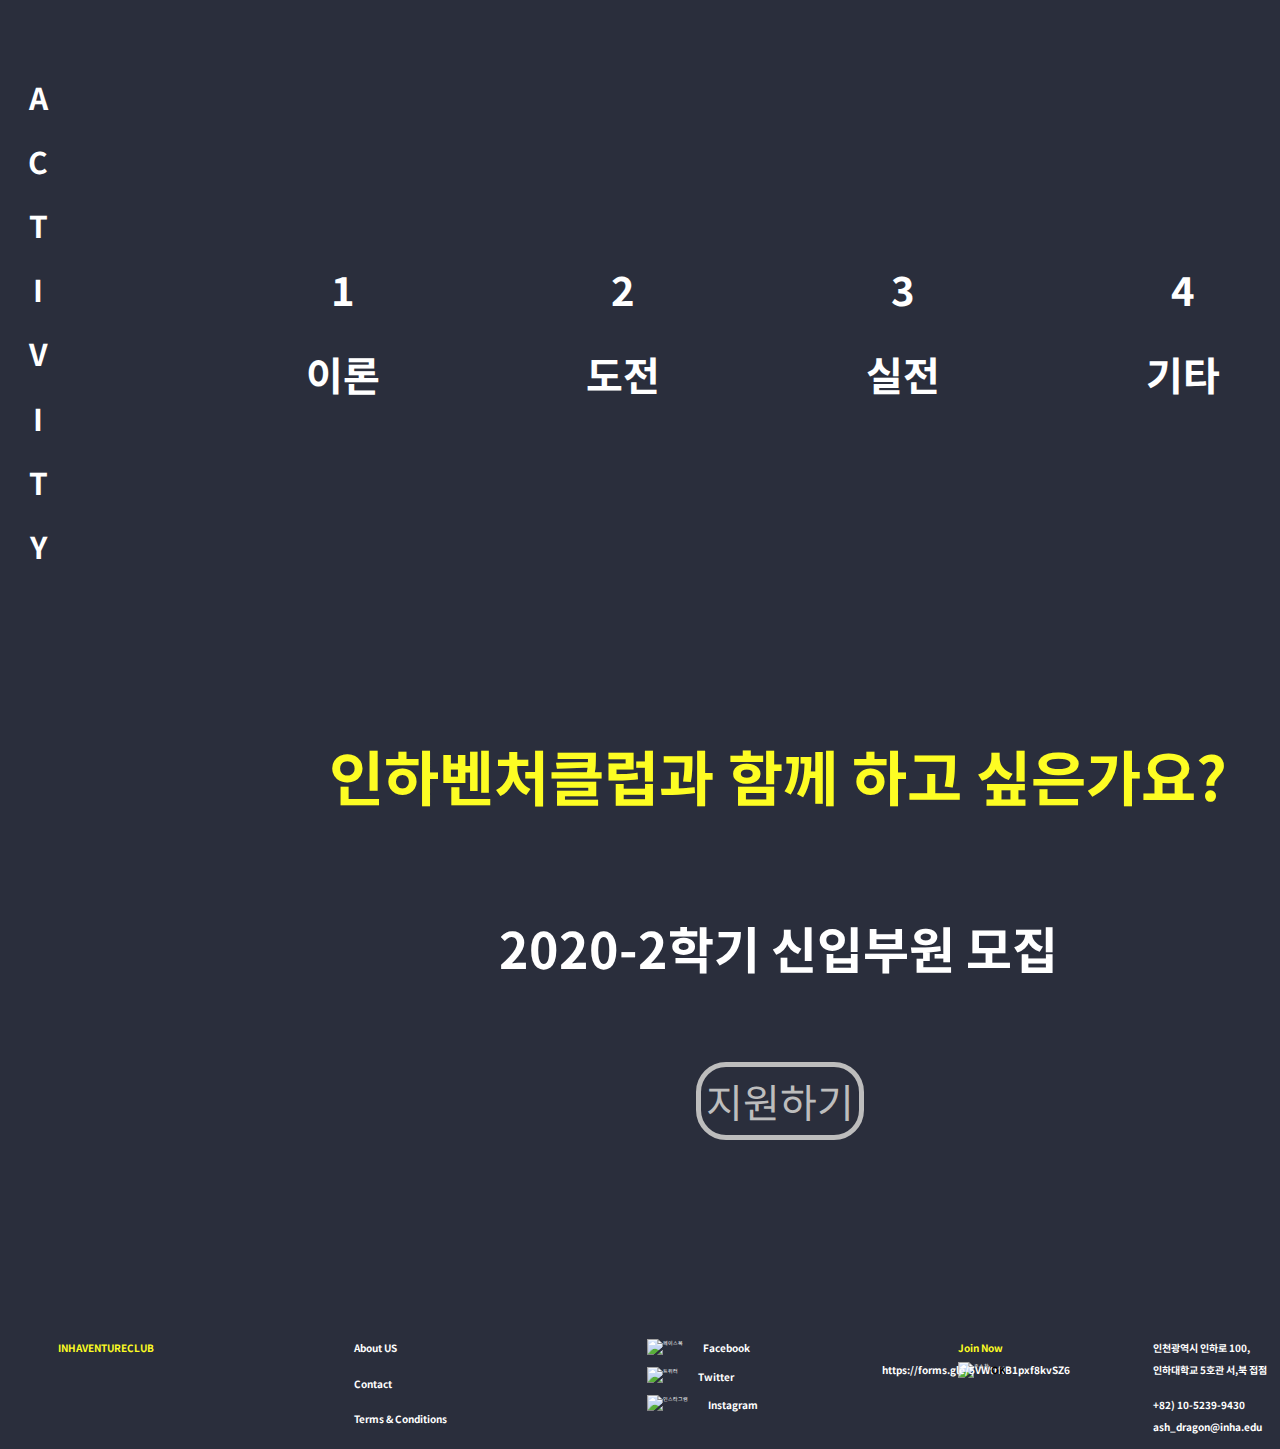
==== commit ea96ab60: "Update index.html" ====
--- a/index.html
+++ b/index.html
@@ -11,7 +11,8 @@
             background-color: #2a2e3c;
             width: 1000px;
             font-family: 'Noto Sans KR', sans-serif;
-            text-align : center;
+            left : 100%;
+            right : 100%;
 
 
         }
